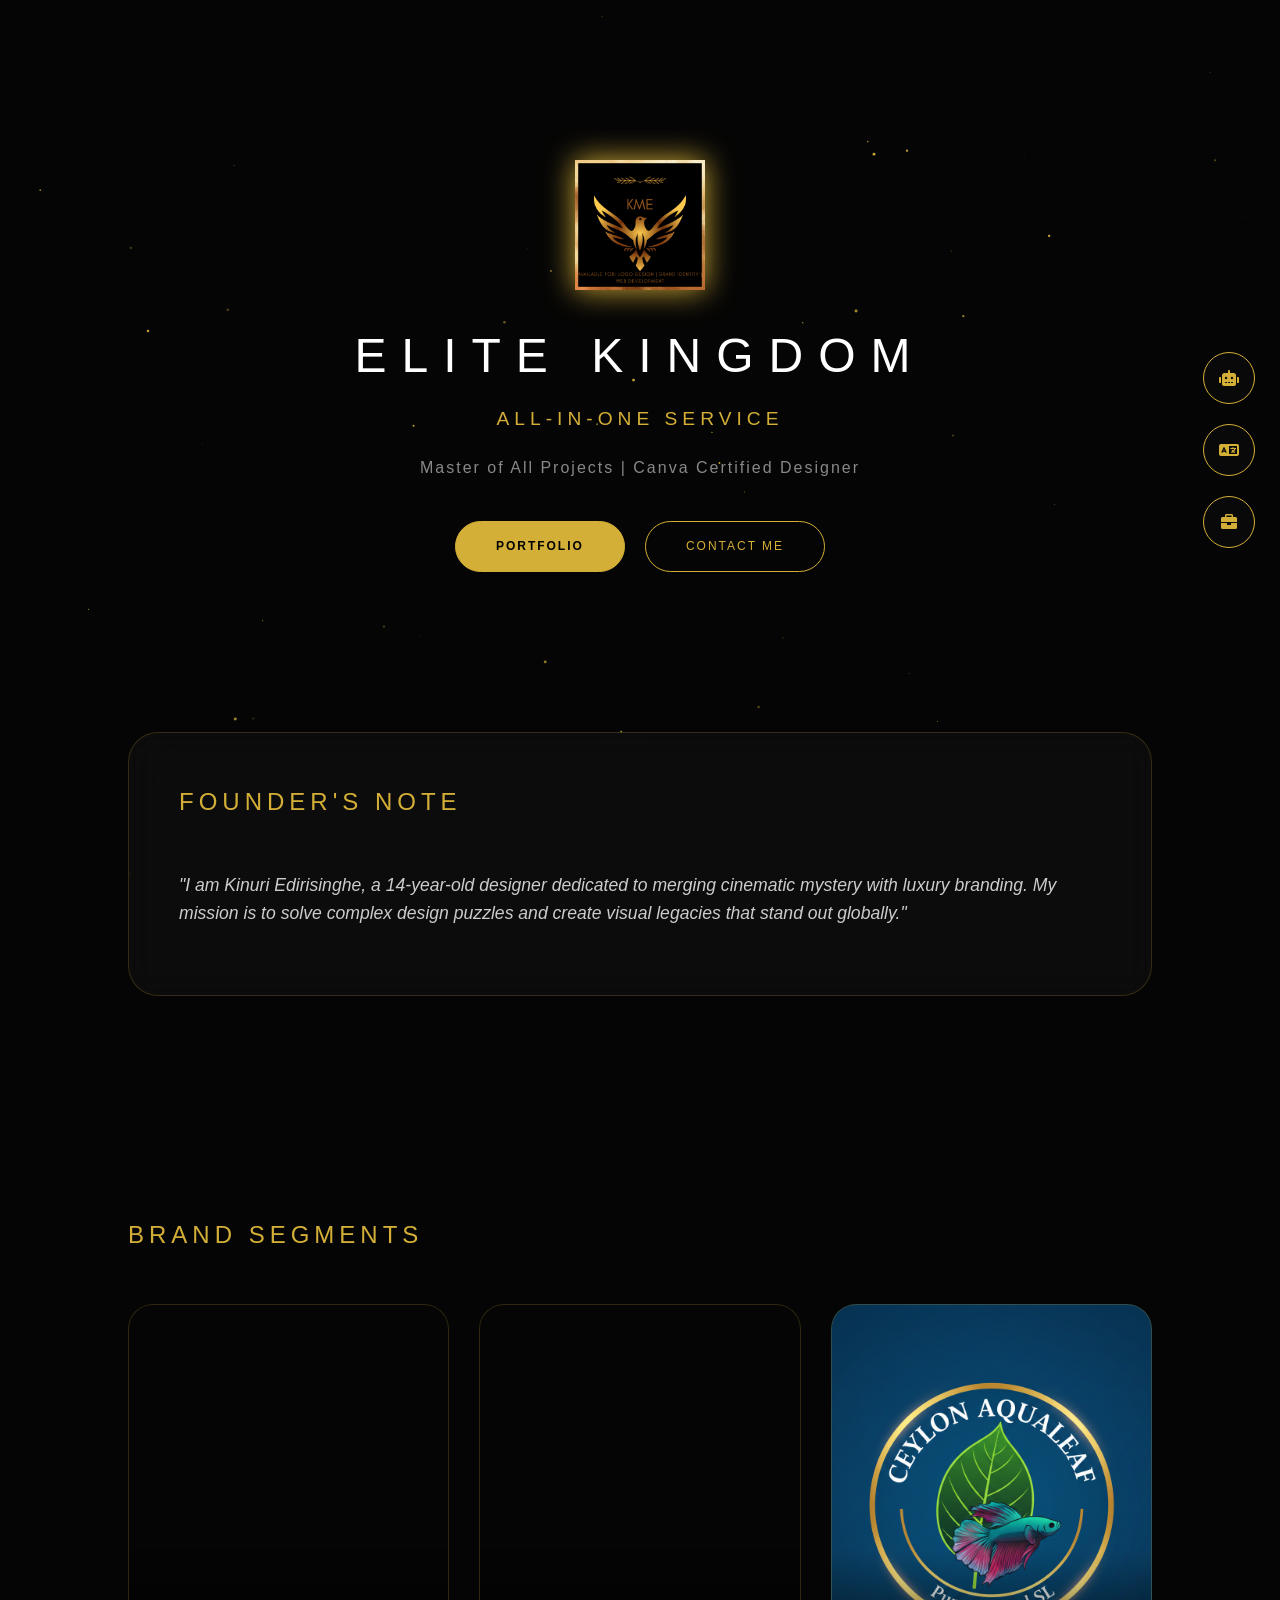
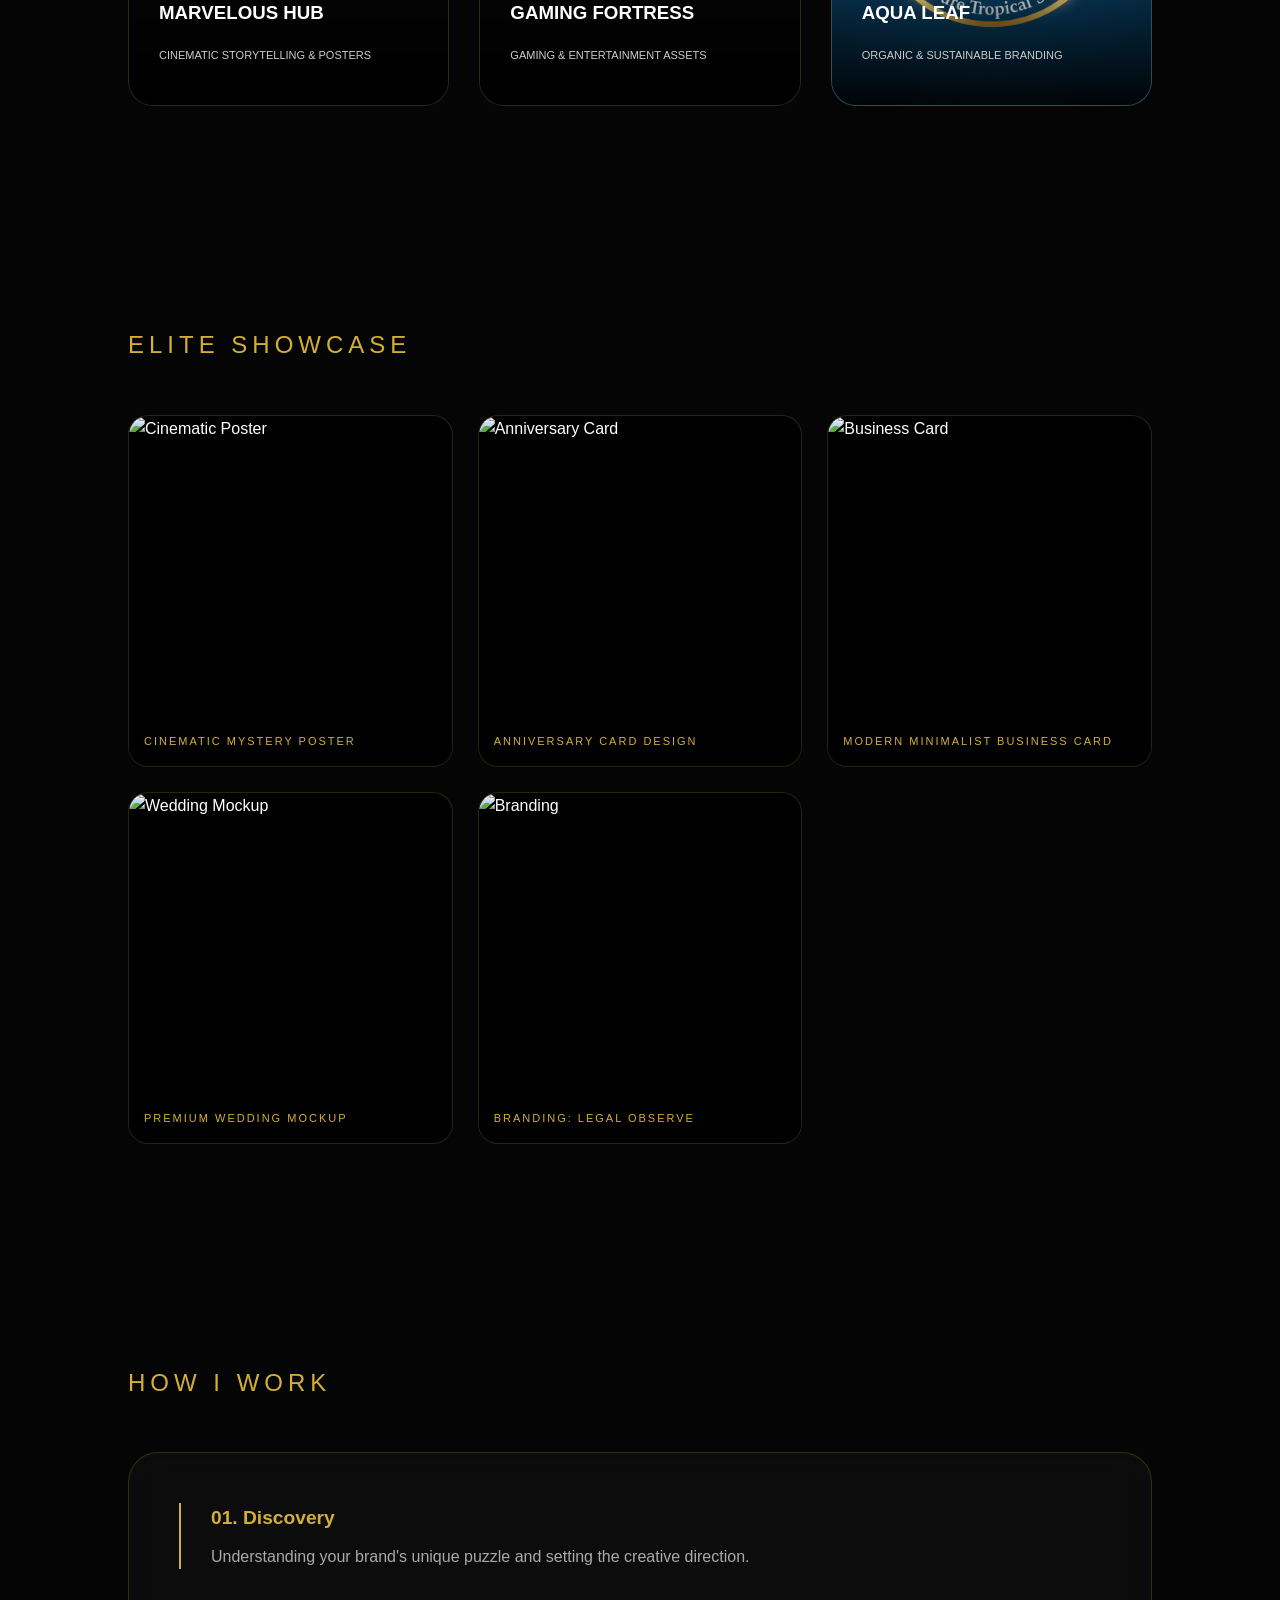
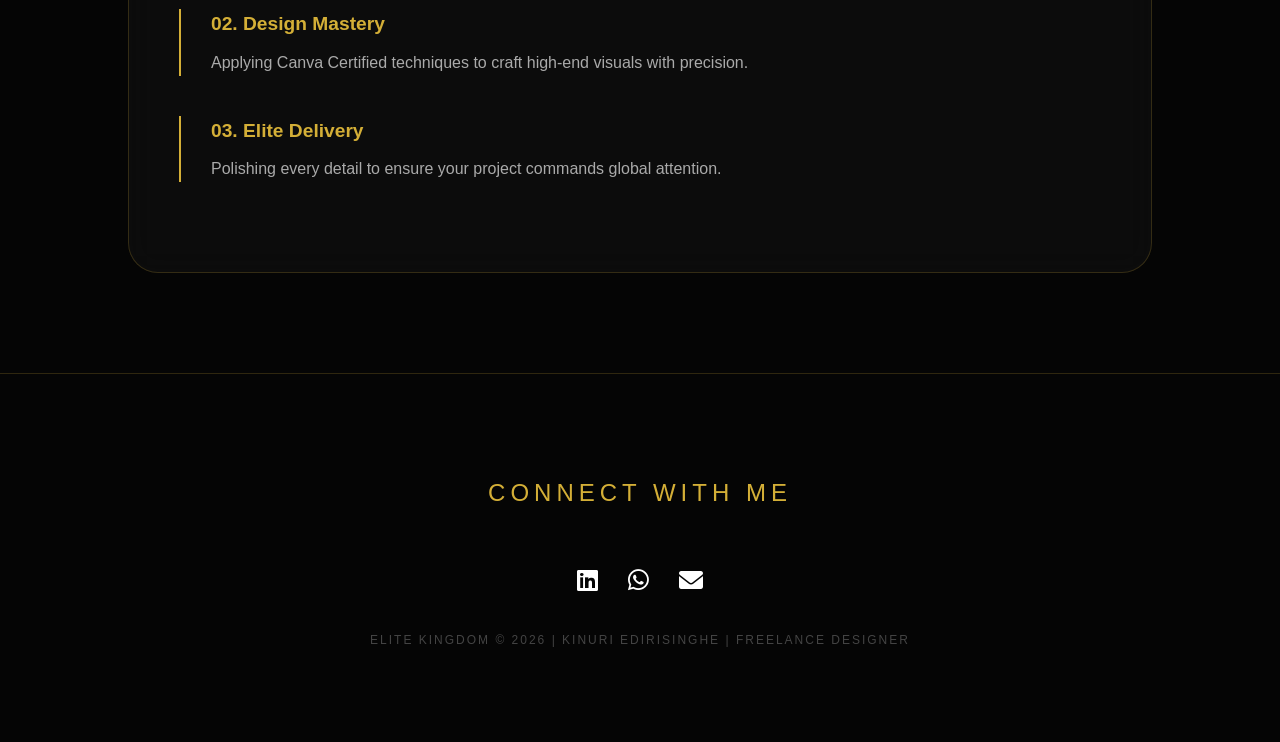
==== index.html @ 6a925775 "Update index.html" ====
<!DOCTYPE html>
<html lang="en">
<head>
    <meta charset="UTF-8">
    <meta name="viewport" content="width=device-width, initial-scale=1.0">
    <title>Elite Kingdom | All-in-one Service</title>
    <link rel="stylesheet" href="https://cdnjs.cloudflare.com/ajax/libs/font-awesome/6.0.0/css/all.min.css">
    <style>
        :root { 
            --gold: #D4AF37; 
            --black: #050505; 
            --glass: rgba(255, 255, 255, 0.03);
            --border: rgba(212, 175, 55, 0.2);
        }

        /* 1. GOLDEN SCROLLBAR */
        ::-webkit-scrollbar { width: 10px; }
        ::-webkit-scrollbar-track { background: var(--black); }
        ::-webkit-scrollbar-thumb { 
            background: linear-gradient(var(--black), var(--gold), var(--black)); 
            border-radius: 10px; 
        }

        body { 
            background-color: var(--black);
            color: #fff; 
            font-family: 'Segoe UI', Roboto, Helvetica, Arial, sans-serif; 
            margin: 0; 
            overflow-x: hidden;
            line-height: 1.6;
        }

        /* 2. ANIMATED GOLD DUST BACKGROUND */
        #dust-canvas { position: fixed; top: 0; left: 0; width: 100%; height: 100%; z-index: -1; pointer-events: none; }

        .reveal { opacity: 0; transform: translateY(30px); transition: all 1s ease-out; }
        .reveal.active { opacity: 1; transform: translateY(0); }

        /* HEADER & LOGO */
        .logo-container { margin: 60px auto 20px; width: 130px; animation: float 4s ease-in-out infinite; filter: drop-shadow(0 0 15px var(--gold)); }
        @keyframes float { 0%, 100% { transform: translateY(0); } 50% { transform: translateY(-15px); } }
        
        header { padding: 100px 20px 60px; text-align: center; }
        .main-title { font-size: 3rem; letter-spacing: 15px; font-weight: 100; margin: 0; text-transform: uppercase; }
        .hero-tagline { color: var(--gold); letter-spacing: 5px; font-size: 1.2rem; margin-top: 10px; }

        /* BUTTONS */
        .btn-container { margin-top: 40px; display: flex; justify-content: center; gap: 20px; }
        .luxury-btn { 
            padding: 15px 40px; border-radius: 50px; text-decoration: none; 
            letter-spacing: 2px; font-size: 12px; transition: 0.4s; 
            text-transform: uppercase; border: 1px solid var(--gold);
            color: var(--gold); background: transparent; cursor: pointer;
        }
        .luxury-btn.filled { background: var(--gold); color: #000; font-weight: bold; }
        .luxury-btn:hover { box-shadow: 0 0 25px var(--gold); transform: scale(1.05); }

        /* SECTION STYLING (White Space Management) */
        section { padding: 100px 10%; max-width: 1200px; margin: 0 auto; }
        .section-title { color: var(--gold); letter-spacing: 5px; text-transform: uppercase; margin-bottom: 50px; font-weight: 300; }

        .glass-box { 
            background: var(--glass); border: 1px solid var(--border); 
            padding: 50px; border-radius: 30px; backdrop-filter: blur(15px);
        }

        /* HUB GRID */
        .hub-grid { display: grid; grid-template-columns: repeat(auto-fit, minmax(300px, 1fr)); gap: 30px; }
        .hub-card { 
            height: 400px; border-radius: 25px; overflow: hidden; border: 1px solid var(--border);
            position: relative; cursor: pointer; transition: 0.5s; background-size: cover; background-position: center;
        }
        .hub-card:hover { transform: translateY(-15px); border-color: var(--gold); }
        .hub-overlay { 
            position: absolute; bottom: 0; width: 100%; padding: 30px; 
            background: linear-gradient(transparent, rgba(0,0,0,0.9)); box-sizing: border-box;
        }

        /* SHOWCASE GRID */
        .showcase-grid { display: grid; grid-template-columns: repeat(auto-fit, minmax(280px, 1fr)); gap: 25px; }
        .showcase-item { 
            border-radius: 20px; overflow: hidden; border: 1px solid var(--border); 
            height: 350px; position: relative; background: #000;
        }
        .showcase-item img { width: 100%; height: 100%; object-fit: contain; transition: 0.6s; }
        .showcase-item:hover img { transform: scale(1.1); }
        .showcase-tag { 
            position: absolute; bottom: 0; width: 100%; padding: 15px; 
            background: rgba(0,0,0,0.8); color: var(--gold); font-size: 11px; letter-spacing: 2px;
        }

        /* MAGIC TOOLBAR */
        .magic-toolbar { position: fixed; right: 25px; top: 50%; transform: translateY(-50%); z-index: 1000; display: flex; flex-direction: column; gap: 20px; }
        .tool-icon { 
            width: 50px; height: 50px; background: rgba(10,10,10,0.9); border: 1px solid var(--gold); 
            border-radius: 50%; display: flex; align-items: center; justify-content: center; 
            color: var(--gold); cursor: pointer; transition: 0.3s;
        }
        .tool-icon:hover { background: var(--gold); color: #000; box-shadow: 0 0 20px var(--gold); }

        /* HOW I WORK SECTION */
        .process-step { margin-bottom: 40px; text-align: left; border-left: 2px solid var(--gold); padding-left: 30px; }
        .process-step h4 { color: var(--gold); margin: 0; font-size: 1.2rem; }
        .process-step p { color: #aaa; margin-top: 10px; }

        footer { padding: 80px 20px; text-align: center; border-top: 1px solid var(--border); }
        .social-links { display: flex; justify-content: center; gap: 30px; margin-bottom: 30px; }
        .social-links a { color: #fff; font-size: 24px; transition: 0.3s; }
        .social-links a:hover { color: var(--gold); transform: translateY(-5px); }
    </style>
</head>
<body>

    <canvas id="dust-canvas"></canvas>

    <div class="magic-toolbar">
        <div class="tool-icon" title="AI Assistant" onclick="alert('Elite AI: Ready to assist your design journey.')"><i class="fas fa-robot"></i></div>
        <div class="tool-icon" title="Translation" onclick="alert('Translation Service: Globalizing your kingdom...')"><i class="fas fa-language"></i></div>
        <div class="tool-icon" title="Hire Me" onclick="window.open('https://wa.me/94774799172')"><i class="fas fa-briefcase"></i></div>
    </div>

    <header class="reveal">
        <div class="logo-container">
            <img src="./logo-animated.gif.gif" alt="KME Logo" style="width: 100%;">
        </div>
        <h1 class="main-title">ELITE KINGDOM</h1>
        <div class="hero-tagline">ALL-IN-ONE SERVICE</div>
        <p style="margin-top: 20px; color: #888; letter-spacing: 2px;">Master of All Projects | Canva Certified Designer</p>
        
        <div class="btn-container">
            <a href="https://canva.link/xawfs47c04lmskd" target="_blank" class="luxury-btn filled">Portfolio</a>
            <a href="https://wa.me/94774799172" class="luxury-btn">Contact Me</a>
        </div>
    </header>

    <section class="reveal">
        <div class="glass-box">
            <h2 class="section-title" style="margin-top:0;">Founder's Note</h2>
            <p style="font-size: 1.1rem; font-style: italic; color: #ccc;">
                "I am Kinuri Edirisinghe, a 14-year-old designer dedicated to merging cinematic mystery with luxury branding. 
                My mission is to solve complex design puzzles and create visual legacies that stand out globally."
            </p>
        </div>
    </section>

    <section class="reveal">
        <h2 class="section-title">Brand Segments</h2>
        <div class="hub-grid">
            <div class="hub-card" style="background-image: url('https://i.ibb.co/20DbJzpn/Screenshot-2026-05-12-163843.png');">
                <div class="hub-overlay">
                    <h3 style="color:var(--marvel);">MARVELOUS HUB</h3>
                    <p style="font-size: 11px; color:#ccc;">CINEMATIC STORYTELLING & POSTERS</p>
                </div>
            </div>
            <div class="hub-card" style="background-image: url('https://images.unsplash.com/photo-1542751371-adc38448a05e?w=600');">
                <div class="hub-overlay">
                    <h3 style="color:var(--purple);">GAMING FORTRESS</h3>
                    <p style="font-size: 11px; color:#ccc;">GAMING & ENTERTAINMENT ASSETS</p>
                </div>
            </div>
            <div class="hub-card" style="background-image: url('Gemini_Generated_Image_zc8ozgzc8ozgzc8o.png');">
                <div class="hub-overlay">
                    <h3 style="color:var(--aqua);">AQUA LEAF</h3>
                    <p style="font-size: 11px; color:#ccc;">ORGANIC & SUSTAINABLE BRANDING</p>
                </div>
            </div>
        </div>
    </section>

    <section class="reveal">
        <h2 class="section-title">Elite Showcase</h2>
        <div class="showcase-grid">
            <div class="showcase-item">
                <img src="https://i.ibb.co/PH91yF9/Screenshot-2026-05-12-163240.png" alt="Cinematic Poster">
                <div class="showcase-tag">CINEMATIC MYSTERY POSTER</div>
            </div>
            <div class="showcase-item">
                <img src="https://i.ibb.co/W4jV0StW/Screenshot-2026-05-12-163441.png" alt="Anniversary Card">
                <div class="showcase-tag">ANNIVERSARY CARD DESIGN</div>
            </div>
            <div class="showcase-item">
                <img src="https://i.ibb.co/HDLmFQVc/Screenshot-2026-05-12-163515.png" alt="Business Card">
                <div class="showcase-tag">MODERN MINIMALIST BUSINESS CARD</div>
            </div>
            <div class="showcase-item">
                <img src="https://i.ibb.co/B2Hm3Lwb/Screenshot-2026-05-12-163757.png" alt="Wedding Mockup">
                <div class="showcase-tag">PREMIUM WEDDING MOCKUP</div>
            </div>
            <div class="showcase-item">
                <img src="https://i.ibb.co/20DbJzpn/Screenshot-2026-05-12-163843.png" alt="Branding">
                <div class="showcase-tag">BRANDING: LEGAL OBSERVE</div>
            </div>
        </div>
    </section>

    <section class="reveal">
        <h2 class="section-title">How I Work</h2>
        <div class="glass-box">
            <div class="process-step">
                <h4>01. Discovery</h4>
                <p>Understanding your brand's unique puzzle and setting the creative direction.</p>
            </div>
            <div class="process-step">
                <h4>02. Design Mastery</h4>
                <p>Applying Canva Certified techniques to craft high-end visuals with precision.</p>
            </div>
            <div class="process-step">
                <h4>03. Elite Delivery</h4>
                <p>Polishing every detail to ensure your project commands global attention.</p>
            </div>
        </div>
    </section>

    <footer class="reveal">
        <h2 class="section-title">Connect With Me</h2>
        <div class="social-links">
            <a href="https://www.linkedin.com/in/kinuri-mahoshadhi-edirisinghe-9b4921405" target="_blank"><i class="fab fa-linkedin"></i></a>
            <a href="https://wa.me/94774799172" target="_blank"><i class="fab fa-whatsapp"></i></a>
            <a href="mailto:kinuriedirisinghe@gmail.com"><i class="fas fa-envelope"></i></a>
        </div>
        <p style="color: #444; font-size: 12px; letter-spacing: 2px;">ELITE KINGDOM © 2026 | KINURI EDIRISINGHE | FREELANCE DESIGNER</p>
    </footer>

    <script>
        // Reveal on Scroll
        document.addEventListener("DOMContentLoaded", () => {
            const observer = new IntersectionObserver((entries) => {
                entries.forEach(entry => { if(entry.isIntersecting) entry.target.classList.add('active'); });
            }, { threshold: 0.1 });
            document.querySelectorAll('.reveal').forEach(el => observer.observe(el));
        });

        // Dust Background Logic
        const canvas = document.getElementById('dust-canvas');
        const ctx = canvas.getContext('2d');
        let particles = [];
        function resize() { canvas.width = window.innerWidth; canvas.height = window.innerHeight; }
        window.addEventListener('resize', resize); resize();
        for(let i=0; i<70; i++) particles.push({
            x: Math.random() * canvas.width, 
            y: Math.random() * canvas.height, 
            size: Math.random() * 1.5, 
            speed: Math.random() * 0.5 + 0.1, 
            opacity: Math.random()
        });
        function animateDust() {
            ctx.clearRect(0,0,canvas.width,canvas.height);
            particles.forEach(p => {
                ctx.fillStyle = `rgba(212, 175, 55, ${p.opacity})`;
                ctx.beginPath(); ctx.arc(p.x, p.y, p.size, 0, Math.PI*2); ctx.fill();
                p.y -= p.speed; if(p.y < 0) p.y = canvas.height;
            });
            requestAnimationFrame(animateDust);
        }
        animateDust();
    </script>
</body>
</html>
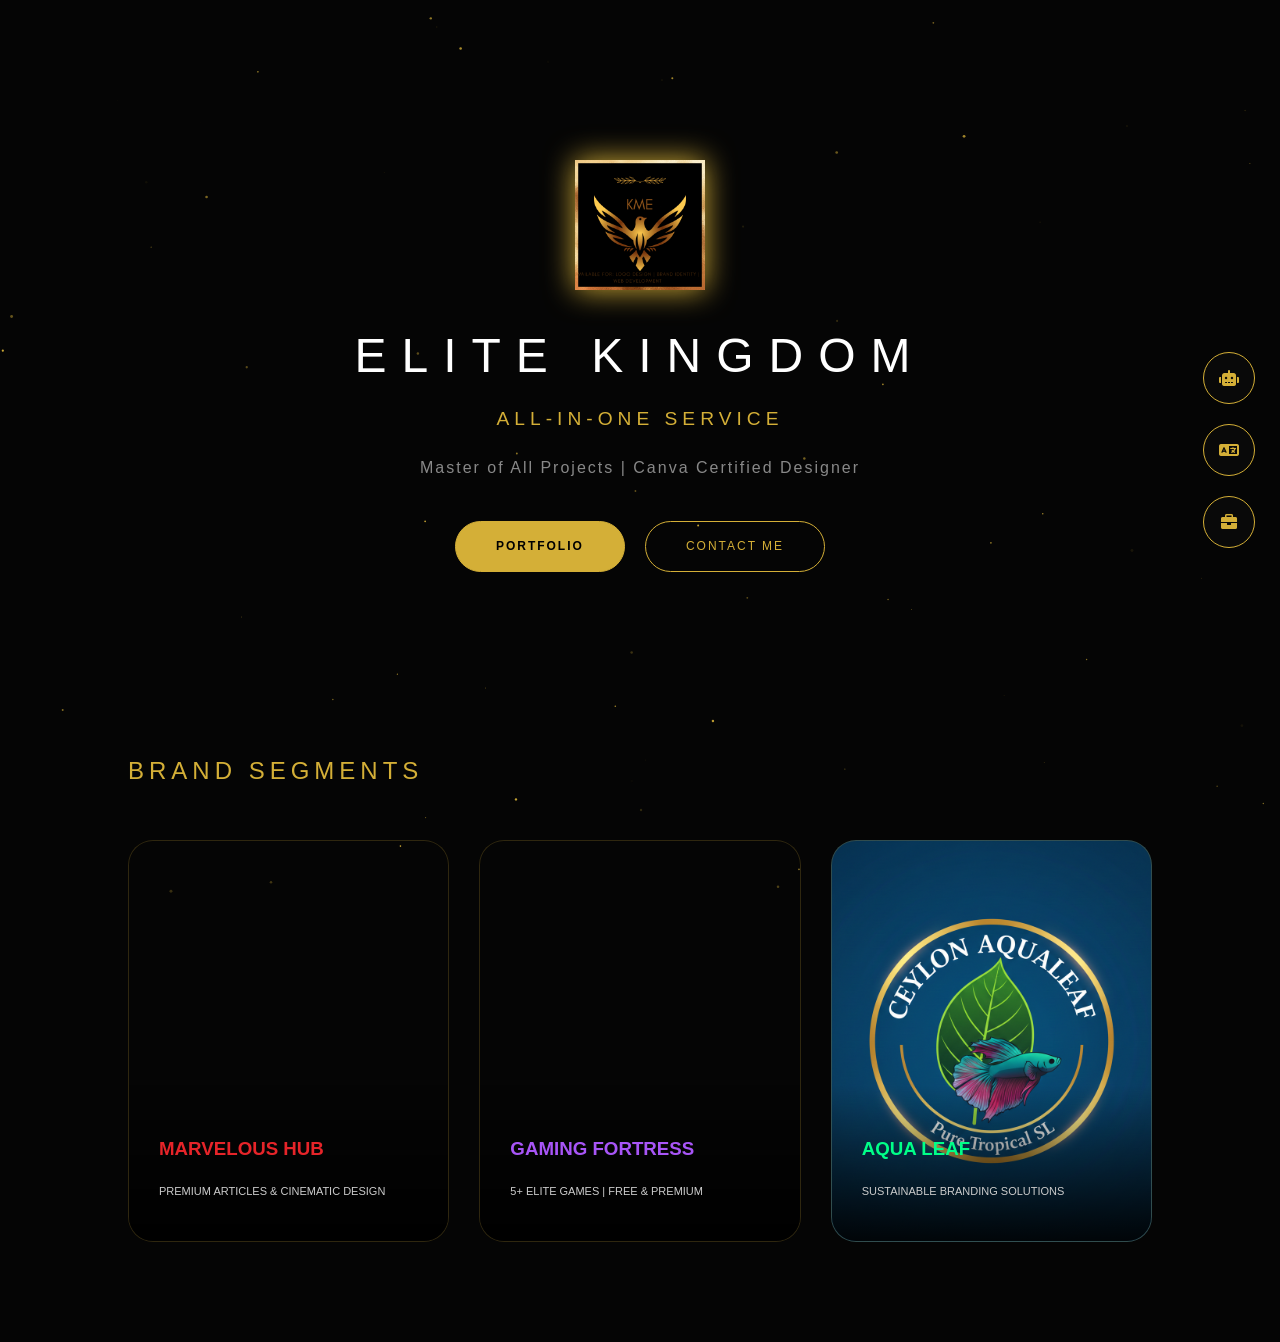
==== commit 721fd36a: "Update index.html" ====
--- a/index.html
+++ b/index.html
@@ -11,6 +11,9 @@
             --black: #050505; 
             --glass: rgba(255, 255, 255, 0.03);
             --border: rgba(212, 175, 55, 0.2);
+            --purple: #a855f7;
+            --marvel: #e62429;
+            --aqua: #00ff88;
         }
 
         /* 1. GOLDEN SCROLLBAR */
@@ -30,7 +33,6 @@
             line-height: 1.6;
         }
 
-        /* 2. ANIMATED GOLD DUST BACKGROUND */
         #dust-canvas { position: fixed; top: 0; left: 0; width: 100%; height: 100%; z-index: -1; pointer-events: none; }
 
         .reveal { opacity: 0; transform: translateY(30px); transition: all 1s ease-out; }
@@ -55,7 +57,7 @@
         .luxury-btn.filled { background: var(--gold); color: #000; font-weight: bold; }
         .luxury-btn:hover { box-shadow: 0 0 25px var(--gold); transform: scale(1.05); }
 
-        /* SECTION STYLING (White Space Management) */
+        /* SECTION STYLING */
         section { padding: 100px 10%; max-width: 1200px; margin: 0 auto; }
         .section-title { color: var(--gold); letter-spacing: 5px; text-transform: uppercase; margin-bottom: 50px; font-weight: 300; }
 
@@ -76,18 +78,10 @@
             background: linear-gradient(transparent, rgba(0,0,0,0.9)); box-sizing: border-box;
         }
 
-        /* SHOWCASE GRID */
-        .showcase-grid { display: grid; grid-template-columns: repeat(auto-fit, minmax(280px, 1fr)); gap: 25px; }
-        .showcase-item { 
-            border-radius: 20px; overflow: hidden; border: 1px solid var(--border); 
-            height: 350px; position: relative; background: #000;
-        }
-        .showcase-item img { width: 100%; height: 100%; object-fit: contain; transition: 0.6s; }
-        .showcase-item:hover img { transform: scale(1.1); }
-        .showcase-tag { 
-            position: absolute; bottom: 0; width: 100%; padding: 15px; 
-            background: rgba(0,0,0,0.8); color: var(--gold); font-size: 11px; letter-spacing: 2px;
-        }
+        /* OVERLAY SYSTEM (FOR GAMES & ARTICLES) */
+        .hub-display { position: fixed; top: 0; left: 0; width: 100%; height: 100%; z-index: 10001; background: rgba(0,0,0,0.95); display: none; align-items: center; justify-content: center; backdrop-filter: blur(20px); }
+        .hub-inner { width: 90%; max-width: 900px; max-height: 85vh; background: var(--black); border: 1px solid var(--gold); border-radius: 35px; padding: 40px; overflow-y: auto; position: relative; }
+        .close-hub { position: absolute; top: 20px; right: 20px; color: var(--gold); font-size: 30px; cursor: pointer; }
 
         /* MAGIC TOOLBAR */
         .magic-toolbar { position: fixed; right: 25px; top: 50%; transform: translateY(-50%); z-index: 1000; display: flex; flex-direction: column; gap: 20px; }
@@ -98,15 +92,11 @@
         }
         .tool-icon:hover { background: var(--gold); color: #000; box-shadow: 0 0 20px var(--gold); }
 
-        /* HOW I WORK SECTION */
-        .process-step { margin-bottom: 40px; text-align: left; border-left: 2px solid var(--gold); padding-left: 30px; }
-        .process-step h4 { color: var(--gold); margin: 0; font-size: 1.2rem; }
-        .process-step p { color: #aaa; margin-top: 10px; }
-
+        /* GAME LIST STYLING */
+        .game-item { background: rgba(168, 85, 247, 0.1); border: 1px solid var(--purple); padding: 15px; border-radius: 15px; margin-bottom: 10px; display: flex; justify-content: space-between; align-items: center; }
+        .game-item.premium { border-color: var(--gold); background: rgba(212, 175, 55, 0.1); }
+        
         footer { padding: 80px 20px; text-align: center; border-top: 1px solid var(--border); }
-        .social-links { display: flex; justify-content: center; gap: 30px; margin-bottom: 30px; }
-        .social-links a { color: #fff; font-size: 24px; transition: 0.3s; }
-        .social-links a:hover { color: var(--gold); transform: translateY(-5px); }
     </style>
 </head>
 <body>
@@ -114,9 +104,16 @@
     <canvas id="dust-canvas"></canvas>
 
     <div class="magic-toolbar">
-        <div class="tool-icon" title="AI Assistant" onclick="alert('Elite AI: Ready to assist your design journey.')"><i class="fas fa-robot"></i></div>
-        <div class="tool-icon" title="Translation" onclick="alert('Translation Service: Globalizing your kingdom...')"><i class="fas fa-language"></i></div>
+        <div class="tool-icon" title="AI Assistant" onclick="openAI()"><i class="fas fa-robot"></i></div>
+        <div class="tool-icon" title="Translation" onclick="openTranslate()"><i class="fas fa-language"></i></div>
         <div class="tool-icon" title="Hire Me" onclick="window.open('https://wa.me/94774799172')"><i class="fas fa-briefcase"></i></div>
+    </div>
+
+    <div id="hub-display" class="hub-display">
+        <div class="hub-inner">
+            <span class="close-hub" onclick="closeHub()">&times;</span>
+            <div id="hub-content"></div>
+        </div>
     </div>
 
     <header class="reveal">
@@ -134,92 +131,101 @@
     </header>
 
     <section class="reveal">
-        <div class="glass-box">
-            <h2 class="section-title" style="margin-top:0;">Founder's Note</h2>
-            <p style="font-size: 1.1rem; font-style: italic; color: #ccc;">
-                "I am Kinuri Edirisinghe, a 14-year-old designer dedicated to merging cinematic mystery with luxury branding. 
-                My mission is to solve complex design puzzles and create visual legacies that stand out globally."
-            </p>
-        </div>
-    </section>
-
-    <section class="reveal">
         <h2 class="section-title">Brand Segments</h2>
         <div class="hub-grid">
-            <div class="hub-card" style="background-image: url('https://i.ibb.co/20DbJzpn/Screenshot-2026-05-12-163843.png');">
+            <div class="hub-card" style="background-image: url('https://i.ibb.co/20DbJzpn/Screenshot-2026-05-12-163843.png');" onclick="openMarvel()">
                 <div class="hub-overlay">
                     <h3 style="color:var(--marvel);">MARVELOUS HUB</h3>
-                    <p style="font-size: 11px; color:#ccc;">CINEMATIC STORYTELLING & POSTERS</p>
+                    <p style="font-size: 11px; color:#ccc;">PREMIUM ARTICLES & CINEMATIC DESIGN</p>
                 </div>
             </div>
-            <div class="hub-card" style="background-image: url('https://images.unsplash.com/photo-1542751371-adc38448a05e?w=600');">
+            <div class="hub-card" style="background-image: url('https://images.unsplash.com/photo-1542751371-adc38448a05e?w=600');" onclick="openGaming()">
                 <div class="hub-overlay">
                     <h3 style="color:var(--purple);">GAMING FORTRESS</h3>
-                    <p style="font-size: 11px; color:#ccc;">GAMING & ENTERTAINMENT ASSETS</p>
+                    <p style="font-size: 11px; color:#ccc;">5+ ELITE GAMES | FREE & PREMIUM</p>
                 </div>
             </div>
-            <div class="hub-card" style="background-image: url('Gemini_Generated_Image_zc8ozgzc8ozgzc8o.png');">
+            <div class="hub-card" style="background-image: url('Gemini_Generated_Image_zc8ozgzc8ozgzc8o.png');" onclick="openAqua()">
                 <div class="hub-overlay">
                     <h3 style="color:var(--aqua);">AQUA LEAF</h3>
-                    <p style="font-size: 11px; color:#ccc;">ORGANIC & SUSTAINABLE BRANDING</p>
+                    <p style="font-size: 11px; color:#ccc;">SUSTAINABLE BRANDING SOLUTIONS</p>
                 </div>
             </div>
         </div>
     </section>
 
-    <section class="reveal">
-        <h2 class="section-title">Elite Showcase</h2>
-        <div class="showcase-grid">
-            <div class="showcase-item">
-                <img src="https://i.ibb.co/PH91yF9/Screenshot-2026-05-12-163240.png" alt="Cinematic Poster">
-                <div class="showcase-tag">CINEMATIC MYSTERY POSTER</div>
-            </div>
-            <div class="showcase-item">
-                <img src="https://i.ibb.co/W4jV0StW/Screenshot-2026-05-12-163441.png" alt="Anniversary Card">
-                <div class="showcase-tag">ANNIVERSARY CARD DESIGN</div>
-            </div>
-            <div class="showcase-item">
-                <img src="https://i.ibb.co/HDLmFQVc/Screenshot-2026-05-12-163515.png" alt="Business Card">
-                <div class="showcase-tag">MODERN MINIMALIST BUSINESS CARD</div>
-            </div>
-            <div class="showcase-item">
-                <img src="https://i.ibb.co/B2Hm3Lwb/Screenshot-2026-05-12-163757.png" alt="Wedding Mockup">
-                <div class="showcase-tag">PREMIUM WEDDING MOCKUP</div>
-            </div>
-            <div class="showcase-item">
-                <img src="https://i.ibb.co/20DbJzpn/Screenshot-2026-05-12-163843.png" alt="Branding">
-                <div class="showcase-tag">BRANDING: LEGAL OBSERVE</div>
-            </div>
-        </div>
-    </section>
-
-    <section class="reveal">
-        <h2 class="section-title">How I Work</h2>
-        <div class="glass-box">
-            <div class="process-step">
-                <h4>01. Discovery</h4>
-                <p>Understanding your brand's unique puzzle and setting the creative direction.</p>
-            </div>
-            <div class="process-step">
-                <h4>02. Design Mastery</h4>
-                <p>Applying Canva Certified techniques to craft high-end visuals with precision.</p>
-            </div>
-            <div class="process-step">
-                <h4>03. Elite Delivery</h4>
-                <p>Polishing every detail to ensure your project commands global attention.</p>
-            </div>
-        </div>
-    </section>
-
-    <footer class="reveal">
-        <h2 class="section-title">Connect With Me</h2>
-        <div class="social-links">
-            <a href="https://www.linkedin.com/in/kinuri-mahoshadhi-edirisinghe-9b4921405" target="_blank"><i class="fab fa-linkedin"></i></a>
-            <a href="https://wa.me/94774799172" target="_blank"><i class="fab fa-whatsapp"></i></a>
-            <a href="mailto:kinuriedirisinghe@gmail.com"><i class="fas fa-envelope"></i></a>
-        </div>
-        <p style="color: #444; font-size: 12px; letter-spacing: 2px;">ELITE KINGDOM © 2026 | KINURI EDIRISINGHE | FREELANCE DESIGNER</p>
-    </footer>
+    <script>
+        function openHub() { document.getElementById('hub-display').style.display = 'flex'; }
+        function closeHub() { 
+            document.getElementById('hub-display').style.display = 'none'; 
+            document.getElementById('hub-content').innerHTML = '';
+        }
+
+        // 1. GAMING HUB - 5 GAMES
+        function openGaming() {
+            openHub();
+            document.getElementById('hub-content').innerHTML = `
+                <h2 style="color:var(--purple)">GAMING FORTRESS</h2>
+                <p>ප්‍රමුඛ පෙළේ ගේම්ස් 5ක් මෙතැනින් අත්විඳින්න.</p>
+                <div class="game-item"><span>1. Pacman Classic (Free)</span><button onclick="loadGame('https://www.google.com/logos/2010/pacman10-i.html')" class="luxury-btn" style="padding:5px 15px">Play</button></div>
+                <div class="game-item"><span>2. 2048 Elite (Free)</span><button onclick="loadGame('https://play2048.co/')" class="luxury-btn" style="padding:5px 15px">Play</button></div>
+                <div class="game-item"><span>3. Space Invaders (Free)</span><button onclick="loadGame('https://freeinvaders.org/')" class="luxury-btn" style="padding:5px 15px">Play</button></div>
+                <div class="game-item premium"><span>4. Cyber Mystery (Premium)</span><button onclick="window.open('https://wa.me/94774799172?text=I want to buy Cyber Mystery Game')" class="luxury-btn filled" style="padding:5px 15px">Unlock</button></div>
+                <div class="game-item premium"><span>5. Kingdom Quest (Premium)</span><button onclick="window.open('https://wa.me/94774799172?text=I want to buy Kingdom Quest')" class="luxury-btn filled" style="padding:5px 15px">Unlock</button></div>
+                <div id="game-area" style="margin-top:20px; width:100%; height:400px; display:none;"><iframe id="game-frame" src="" style="width:100%; height:100%; border:none; border-radius:15px;"></iframe></div>
+            `;
+        }
+        function loadGame(url) {
+            document.getElementById('game-area').style.display = 'block';
+            document.getElementById('game-frame').src = url;
+        }
+
+        // 2. MARVELOUS HUB - ARTICLES
+        function openMarvel() {
+            openHub();
+            document.getElementById('hub-content').innerHTML = `
+                <h2 style="color:var(--marvel)">MARVELOUS HUB ARTICLES</h2>
+                <div class="glass-box" style="margin-bottom:20px; text-align:left;">
+                    <h4>The Power of Cinematic Branding</h4>
+                    <p style="font-size:14px; color:#aaa;">සිනමාත්මක නිර්මාණකරණය මගින් ඔබේ ව්‍යාපාරයට ලැබෙන ප්‍රමිතිය සහ ආකර්ෂණය පිළිබඳ ගැඹුරු විග්‍රහයක්...</p>
+                    <button class="luxury-btn" style="padding:5px 15px">Read More</button>
+                </div>
+                <div class="glass-box" style="text-align:left;">
+                    <h4>Design Psychology in 2026</h4>
+                    <p style="font-size:14px; color:#aaa;">මිනිස් මනස වර්ණ සහ හැඩතල හරහා මෙහෙයවන ආකාරය සහ එය branding සඳහා යොදාගන්නා අයුරු...</p>
+                    <button class="luxury-btn" style="padding:5px 15px">Read More</button>
+                </div>
+            `;
+        }
+
+        // 3. AQUA LEAF - DETAILS
+        function openAqua() {
+            openHub();
+            document.getElementById('hub-content').innerHTML = `
+                <h2 style="color:var(--aqua)">AQUA LEAF PROJECT</h2>
+                <div class="glass-box">
+                    <p>Aqua Leaf යනු තිරසාර නිර්මාණකරණය (Sustainable Design) සඳහා වෙන් වූ අංශයකි.</p>
+                    <ul>
+                        <li>Organic Package Branding</li>
+                        <li>Nature-inspired Visual Arts</li>
+                        <li>Eco-friendly Identity Systems</li>
+                    </ul>
+                    <p>අපි සොබාදහමේ සුන්දරත්වය සහ තාක්ෂණය එකට මුසු කරමු.</p>
+                </div>
+            `;
+        }
+
+        // AI ASSISTANT
+        function openAI() {
+            alert("Elite AI: මම ඔබට උදව් කරන්නේ කෙසේද? \n1. Portfolio බැලීමට \n2. ගාස්තු විමසීමට \n3. නිර්මාණයක් ඇණවුම් කිරීමට මගෙන් විමසන්න.");
+        }
+
+        // TRANSLATION
+        function openTranslate() {
+            let lang = confirm("Switch to Sinhala?");
+            if(lang) alert("පරිවර්තනය වෙමින් පවතී... (Translation Service Active)");
+        }
+    </script>
 
     <script>
         // Reveal on Scroll
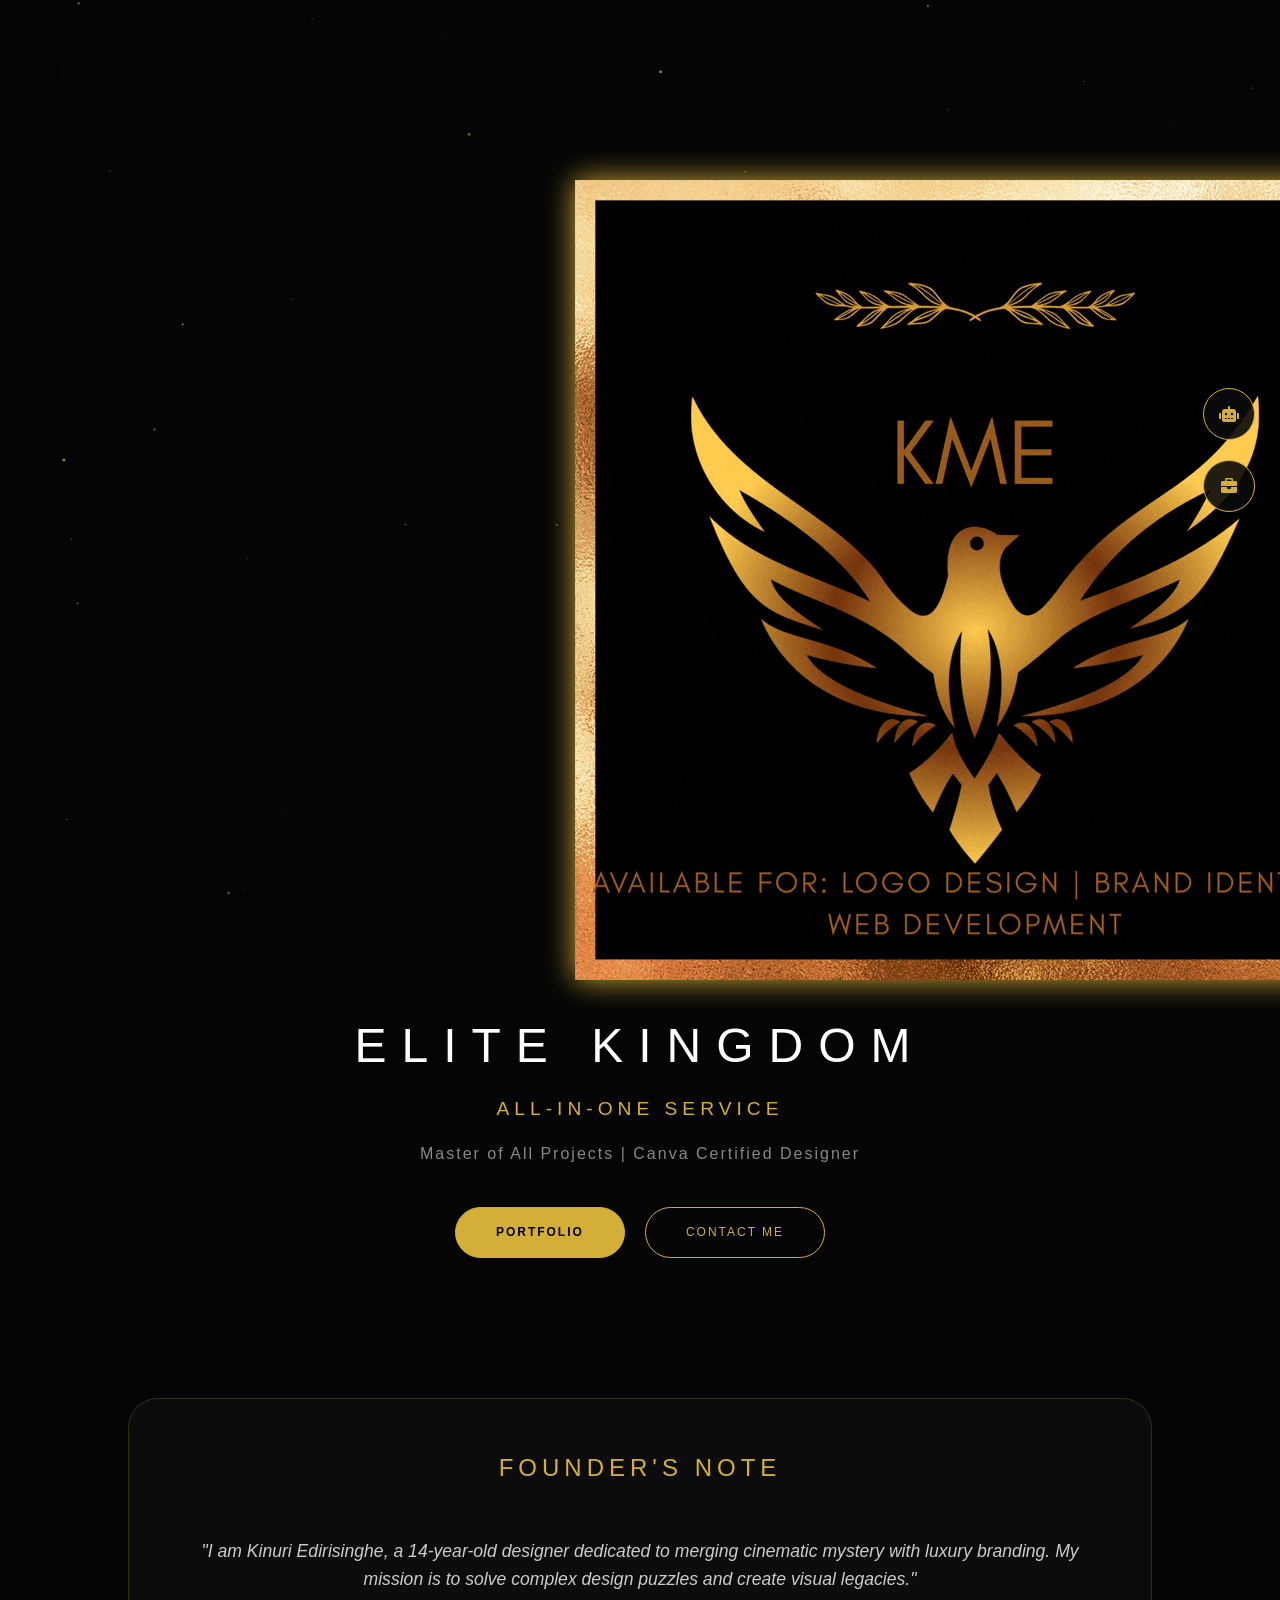
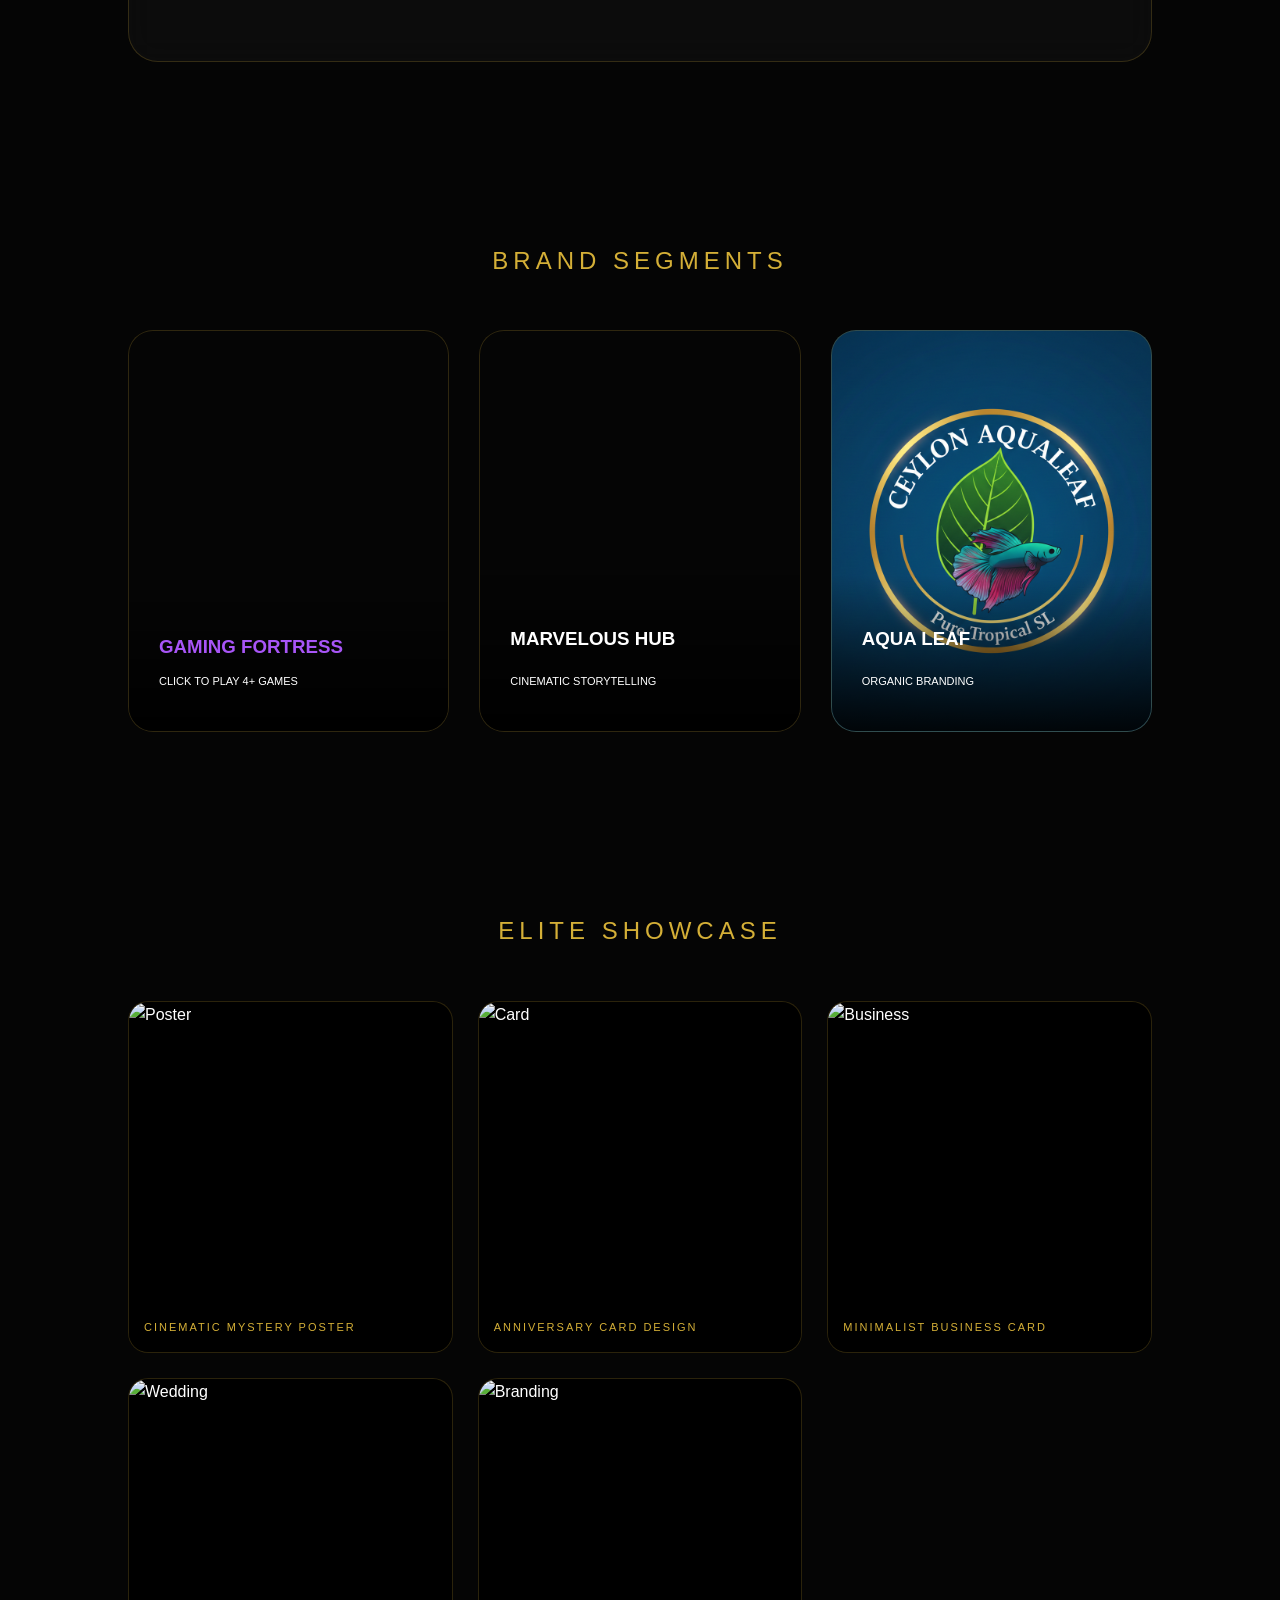
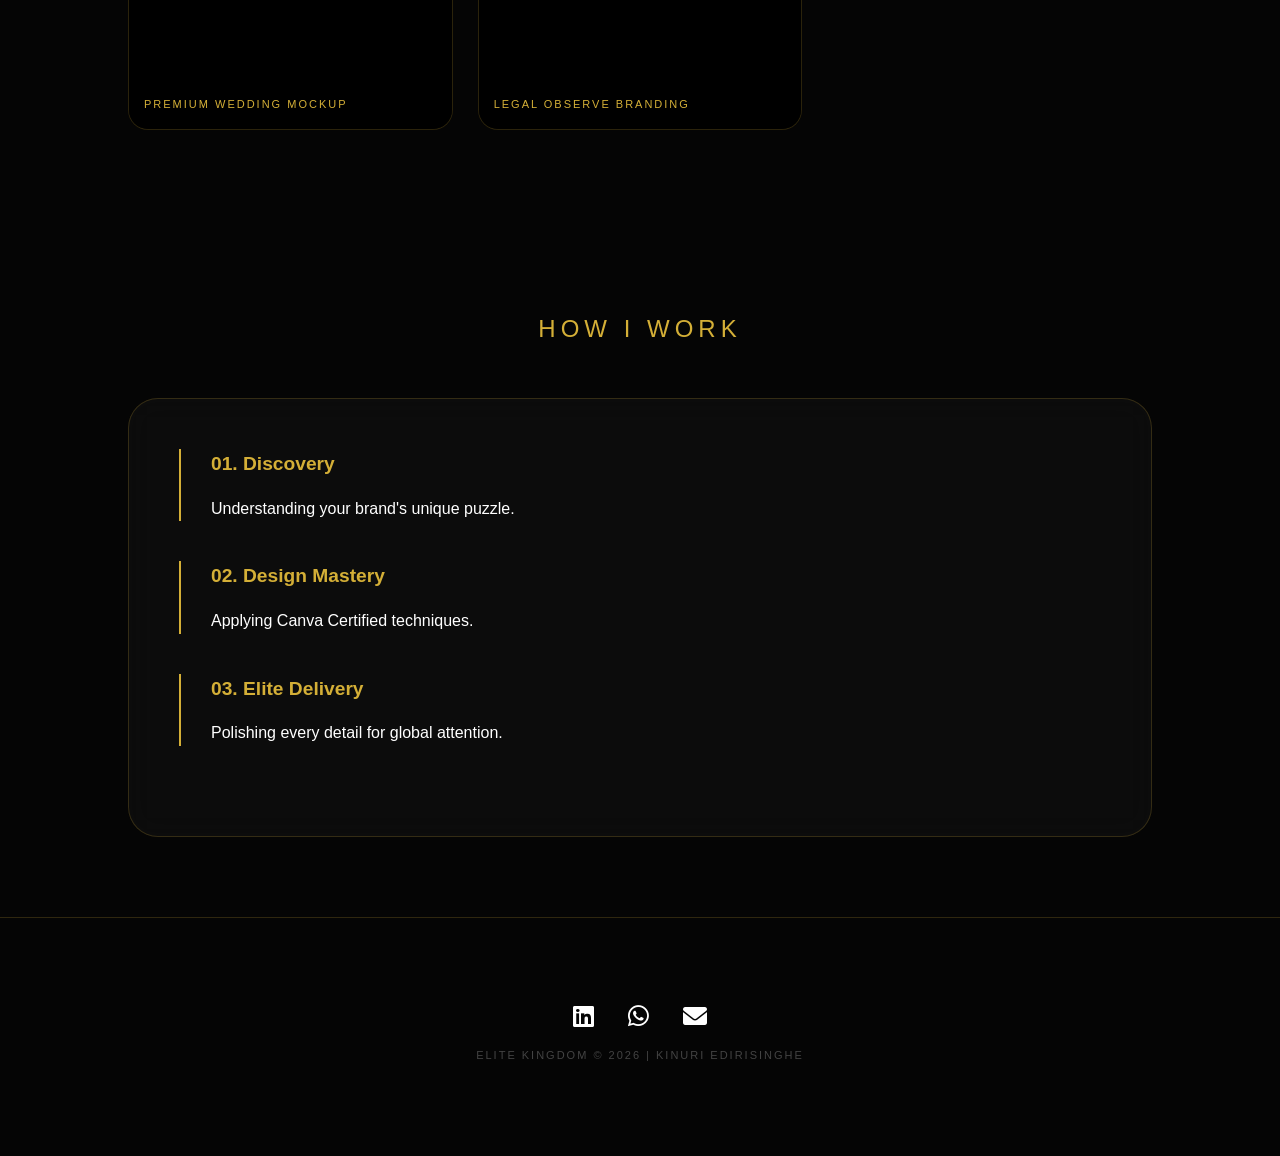
==== commit 5d012c84: "Update index.html" ====
--- a/index.html
+++ b/index.html
@@ -12,8 +12,6 @@
             --glass: rgba(255, 255, 255, 0.03);
             --border: rgba(212, 175, 55, 0.2);
             --purple: #a855f7;
-            --marvel: #e62429;
-            --aqua: #00ff88;
         }
 
         /* 1. GOLDEN SCROLLBAR */
@@ -26,62 +24,37 @@
 
         body { 
             background-color: var(--black);
-            color: #fff; 
-            font-family: 'Segoe UI', Roboto, Helvetica, Arial, sans-serif; 
-            margin: 0; 
-            overflow-x: hidden;
-            line-height: 1.6;
-        }
+            color: #fff; font-family: 'Segoe UI', sans-serif; 
+            margin: 0; overflow-x: hidden; line-height: 1.6;
+        }
+
+        /* GOOGLE TRANSLATE STYLING */
+        .goog-te-banner-frame.skiptranslate { display: none !important; } 
+        body { top: 0px !important; }
+        #google_translate_element { position: absolute; top: 20px; left: 20px; z-index: 10002; }
 
         #dust-canvas { position: fixed; top: 0; left: 0; width: 100%; height: 100%; z-index: -1; pointer-events: none; }
 
         .reveal { opacity: 0; transform: translateY(30px); transition: all 1s ease-out; }
         .reveal.active { opacity: 1; transform: translateY(0); }
 
-        /* HEADER & LOGO */
+        /* LOGO & HEADER */
         .logo-container { margin: 60px auto 20px; width: 130px; animation: float 4s ease-in-out infinite; filter: drop-shadow(0 0 15px var(--gold)); }
         @keyframes float { 0%, 100% { transform: translateY(0); } 50% { transform: translateY(-15px); } }
         
-        header { padding: 100px 20px 60px; text-align: center; }
-        .main-title { font-size: 3rem; letter-spacing: 15px; font-weight: 100; margin: 0; text-transform: uppercase; }
+        header { padding: 120px 20px 60px; text-align: center; }
+        .main-title { font-size: 3rem; letter-spacing: 15px; font-weight: 100; text-transform: uppercase; margin: 0; }
         .hero-tagline { color: var(--gold); letter-spacing: 5px; font-size: 1.2rem; margin-top: 10px; }
 
         /* BUTTONS */
         .btn-container { margin-top: 40px; display: flex; justify-content: center; gap: 20px; }
-        .luxury-btn { 
+        .luxury-btn-main { 
             padding: 15px 40px; border-radius: 50px; text-decoration: none; 
             letter-spacing: 2px; font-size: 12px; transition: 0.4s; 
             text-transform: uppercase; border: 1px solid var(--gold);
             color: var(--gold); background: transparent; cursor: pointer;
         }
-        .luxury-btn.filled { background: var(--gold); color: #000; font-weight: bold; }
-        .luxury-btn:hover { box-shadow: 0 0 25px var(--gold); transform: scale(1.05); }
-
-        /* SECTION STYLING */
-        section { padding: 100px 10%; max-width: 1200px; margin: 0 auto; }
-        .section-title { color: var(--gold); letter-spacing: 5px; text-transform: uppercase; margin-bottom: 50px; font-weight: 300; }
-
-        .glass-box { 
-            background: var(--glass); border: 1px solid var(--border); 
-            padding: 50px; border-radius: 30px; backdrop-filter: blur(15px);
-        }
-
-        /* HUB GRID */
-        .hub-grid { display: grid; grid-template-columns: repeat(auto-fit, minmax(300px, 1fr)); gap: 30px; }
-        .hub-card { 
-            height: 400px; border-radius: 25px; overflow: hidden; border: 1px solid var(--border);
-            position: relative; cursor: pointer; transition: 0.5s; background-size: cover; background-position: center;
-        }
-        .hub-card:hover { transform: translateY(-15px); border-color: var(--gold); }
-        .hub-overlay { 
-            position: absolute; bottom: 0; width: 100%; padding: 30px; 
-            background: linear-gradient(transparent, rgba(0,0,0,0.9)); box-sizing: border-box;
-        }
-
-        /* OVERLAY SYSTEM (FOR GAMES & ARTICLES) */
-        .hub-display { position: fixed; top: 0; left: 0; width: 100%; height: 100%; z-index: 10001; background: rgba(0,0,0,0.95); display: none; align-items: center; justify-content: center; backdrop-filter: blur(20px); }
-        .hub-inner { width: 90%; max-width: 900px; max-height: 85vh; background: var(--black); border: 1px solid var(--gold); border-radius: 35px; padding: 40px; overflow-y: auto; position: relative; }
-        .close-hub { position: absolute; top: 20px; right: 20px; color: var(--gold); font-size: 30px; cursor: pointer; }
+        .luxury-btn-main.filled { background: var(--gold); color: #000; font-weight: bold; }
 
         /* MAGIC TOOLBAR */
         .magic-toolbar { position: fixed; right: 25px; top: 50%; transform: translateY(-50%); z-index: 1000; display: flex; flex-direction: column; gap: 20px; }
@@ -90,22 +63,57 @@
             border-radius: 50%; display: flex; align-items: center; justify-content: center; 
             color: var(--gold); cursor: pointer; transition: 0.3s;
         }
-        .tool-icon:hover { background: var(--gold); color: #000; box-shadow: 0 0 20px var(--gold); }
-
-        /* GAME LIST STYLING */
-        .game-item { background: rgba(168, 85, 247, 0.1); border: 1px solid var(--purple); padding: 15px; border-radius: 15px; margin-bottom: 10px; display: flex; justify-content: space-between; align-items: center; }
-        .game-item.premium { border-color: var(--gold); background: rgba(212, 175, 55, 0.1); }
-        
+
+        /* SECTION STYLING */
+        section { padding: 80px 10%; max-width: 1200px; margin: 0 auto; }
+        .section-title { color: var(--gold); letter-spacing: 5px; text-transform: uppercase; margin-bottom: 50px; font-weight: 300; text-align: center;}
+
+        .glass-box { 
+            background: var(--glass); border: 1px solid var(--border); 
+            padding: 50px; border-radius: 30px; backdrop-filter: blur(15px);
+        }
+
+        /* HUB CARDS */
+        .hub-grid { display: grid; grid-template-columns: repeat(auto-fit, minmax(300px, 1fr)); gap: 30px; }
+        .hub-card { height: 400px; border-radius: 25px; border: 1px solid var(--border); position: relative; cursor: pointer; background-size: cover; background-position: center; transition: 0.5s; overflow: hidden; }
+        .hub-card:hover { transform: translateY(-15px); border-color: var(--gold); }
+        .hub-overlay { position: absolute; bottom: 0; width: 100%; padding: 30px; background: linear-gradient(transparent, rgba(0,0,0,0.9)); box-sizing: border-box; }
+
+        /* SHOWCASE GRID */
+        .showcase-grid { display: grid; grid-template-columns: repeat(auto-fit, minmax(280px, 1fr)); gap: 25px; }
+        .showcase-item { border-radius: 20px; overflow: hidden; border: 1px solid var(--border); height: 350px; position: relative; background: #000; }
+        .showcase-item img { width: 100%; height: 100%; object-fit: contain; transition: 0.6s; }
+        .showcase-item:hover img { transform: scale(1.1); }
+        .showcase-tag { position: absolute; bottom: 0; width: 100%; padding: 15px; background: rgba(0,0,0,0.8); color: var(--gold); font-size: 11px; letter-spacing: 2px; }
+
+        /* OVERLAYS */
+        .hub-display { position: fixed; top: 0; left: 0; width: 100%; height: 100%; z-index: 10001; background: rgba(0,0,0,0.95); display: none; align-items: center; justify-content: center; backdrop-filter: blur(20px); }
+        .hub-inner { width: 90%; max-width: 850px; background: #000; border: 1px solid var(--gold); border-radius: 35px; padding: 40px; position: relative; }
+        .close-hub { position: absolute; top: 20px; right: 20px; color: var(--gold); font-size: 30px; cursor: pointer; }
+
+        /* PROCESS STEP */
+        .process-step { margin-bottom: 40px; text-align: left; border-left: 2px solid var(--gold); padding-left: 30px; }
+        .process-step h4 { color: var(--gold); margin: 0; font-size: 1.2rem; }
+
         footer { padding: 80px 20px; text-align: center; border-top: 1px solid var(--border); }
+        .social-links a { color: #fff; font-size: 24px; margin: 0 15px; transition: 0.3s; }
+        .social-links a:hover { color: var(--gold); }
     </style>
 </head>
 <body>
 
     <canvas id="dust-canvas"></canvas>
 
+    <div id="google_translate_element"></div>
+    <script type="text/javascript">
+        function googleTranslateElementInit() {
+            new google.translate.TranslateElement({pageLanguage: 'en', layout: google.translate.TranslateElement.InlineLayout.SIMPLE}, 'google_translate_element');
+        }
+    </script>
+    <script type="text/javascript" src="//translate.google.com/translate_a/element.js?cb=googleTranslateElementInit"></script>
+
     <div class="magic-toolbar">
-        <div class="tool-icon" title="AI Assistant" onclick="openAI()"><i class="fas fa-robot"></i></div>
-        <div class="tool-icon" title="Translation" onclick="openTranslate()"><i class="fas fa-language"></i></div>
+        <div class="tool-icon" title="AI Guide" onclick="alert('Elite AI: Use the top-left menu to translate this kingdom!')"><i class="fas fa-robot"></i></div>
         <div class="tool-icon" title="Hire Me" onclick="window.open('https://wa.me/94774799172')"><i class="fas fa-briefcase"></i></div>
     </div>
 
@@ -118,117 +126,116 @@
 
     <header class="reveal">
         <div class="logo-container">
-            <img src="./logo-animated.gif.gif" alt="KME Logo" style="width: 100%;">
+            <img src="./logo-animated.gif.gif" alt="KME Logo">
         </div>
         <h1 class="main-title">ELITE KINGDOM</h1>
         <div class="hero-tagline">ALL-IN-ONE SERVICE</div>
-        <p style="margin-top: 20px; color: #888; letter-spacing: 2px;">Master of All Projects | Canva Certified Designer</p>
-        
+        <p style="color: #888; letter-spacing: 2px;">Master of All Projects | Canva Certified Designer</p>
         <div class="btn-container">
-            <a href="https://canva.link/xawfs47c04lmskd" target="_blank" class="luxury-btn filled">Portfolio</a>
-            <a href="https://wa.me/94774799172" class="luxury-btn">Contact Me</a>
+            <a href="https://canva.link/xawfs47c04lmskd" target="_blank" class="luxury-btn-main filled">Portfolio</a>
+            <a href="https://wa.me/94774799172" class="luxury-btn-main">Contact Me</a>
         </div>
     </header>
+
+    <section class="reveal">
+        <div class="glass-box">
+            <h2 class="section-title" style="margin-top:0;">Founder's Note</h2>
+            <p style="font-size: 1.1rem; font-style: italic; color: #ccc; text-align: center;">
+                "I am Kinuri Edirisinghe, a 14-year-old designer dedicated to merging cinematic mystery with luxury branding. My mission is to solve complex design puzzles and create visual legacies."
+            </p>
+        </div>
+    </section>
 
     <section class="reveal">
         <h2 class="section-title">Brand Segments</h2>
         <div class="hub-grid">
-            <div class="hub-card" style="background-image: url('https://i.ibb.co/20DbJzpn/Screenshot-2026-05-12-163843.png');" onclick="openMarvel()">
-                <div class="hub-overlay">
-                    <h3 style="color:var(--marvel);">MARVELOUS HUB</h3>
-                    <p style="font-size: 11px; color:#ccc;">PREMIUM ARTICLES & CINEMATIC DESIGN</p>
-                </div>
-            </div>
             <div class="hub-card" style="background-image: url('https://images.unsplash.com/photo-1542751371-adc38448a05e?w=600');" onclick="openGaming()">
                 <div class="hub-overlay">
-                    <h3 style="color:var(--purple);">GAMING FORTRESS</h3>
-                    <p style="font-size: 11px; color:#ccc;">5+ ELITE GAMES | FREE & PREMIUM</p>
-                </div>
-            </div>
-            <div class="hub-card" style="background-image: url('Gemini_Generated_Image_zc8ozgzc8ozgzc8o.png');" onclick="openAqua()">
+                    <h3 style="color:var(--purple); margin:0;">GAMING FORTRESS</h3>
+                    <p style="font-size: 11px;">CLICK TO PLAY 4+ GAMES</p>
+                </div>
+            </div>
+            <div class="hub-card" style="background-image: url('https://i.ibb.co/20DbJzpn/Screenshot-2026-05-12-163843.png');">
                 <div class="hub-overlay">
-                    <h3 style="color:var(--aqua);">AQUA LEAF</h3>
-                    <p style="font-size: 11px; color:#ccc;">SUSTAINABLE BRANDING SOLUTIONS</p>
-                </div>
-            </div>
-        </div>
-    </section>
+                    <h3>MARVELOUS HUB</h3>
+                    <p style="font-size: 11px;">CINEMATIC STORYTELLING</p>
+                </div>
+            </div>
+            <div class="hub-card" style="background-image: url('Gemini_Generated_Image_zc8ozgzc8ozgzc8o.png');">
+                <div class="hub-overlay">
+                    <h3>AQUA LEAF</h3>
+                    <p style="font-size: 11px;">ORGANIC BRANDING</p>
+                </div>
+            </div>
+        </div>
+    </section>
+
+    <section class="reveal">
+        <h2 class="section-title">Elite Showcase</h2>
+        <div class="showcase-grid">
+            <div class="showcase-item">
+                <img src="https://i.ibb.co/PH91yF9/Screenshot-2026-05-12-163240.png" alt="Poster">
+                <div class="showcase-tag">CINEMATIC MYSTERY POSTER</div>
+            </div>
+            <div class="showcase-item">
+                <img src="https://i.ibb.co/W4jV0StW/Screenshot-2026-05-12-163441.png" alt="Card">
+                <div class="showcase-tag">ANNIVERSARY CARD DESIGN</div>
+            </div>
+            <div class="showcase-item">
+                <img src="https://i.ibb.co/HDLmFQVc/Screenshot-2026-05-12-163515.png" alt="Business">
+                <div class="showcase-tag">MINIMALIST BUSINESS CARD</div>
+            </div>
+            <div class="showcase-item">
+                <img src="https://i.ibb.co/B2Hm3Lwb/Screenshot-2026-05-12-163757.png" alt="Wedding">
+                <div class="showcase-tag">PREMIUM WEDDING MOCKUP</div>
+            </div>
+            <div class="showcase-item">
+                <img src="https://i.ibb.co/20DbJzpn/Screenshot-2026-05-12-163843.png" alt="Branding">
+                <div class="showcase-tag">LEGAL OBSERVE BRANDING</div>
+            </div>
+        </div>
+    </section>
+
+    <section class="reveal">
+        <h2 class="section-title">How I Work</h2>
+        <div class="glass-box">
+            <div class="process-step"><h4>01. Discovery</h4><p>Understanding your brand's unique puzzle.</p></div>
+            <div class="process-step"><h4>02. Design Mastery</h4><p>Applying Canva Certified techniques.</p></div>
+            <div class="process-step"><h4>03. Elite Delivery</h4><p>Polishing every detail for global attention.</p></div>
+        </div>
+    </section>
+
+    <footer>
+        <div class="social-links">
+            <a href="#"><i class="fab fa-linkedin"></i></a>
+            <a href="https://wa.me/94774799172"><i class="fab fa-whatsapp"></i></a>
+            <a href="mailto:kinuriedirisinghe@gmail.com"><i class="fas fa-envelope"></i></a>
+        </div>
+        <p style="color: #444; font-size: 11px; letter-spacing: 2px;">ELITE KINGDOM © 2026 | KINURI EDIRISINGHE</p>
+    </footer>
 
     <script>
-        function openHub() { document.getElementById('hub-display').style.display = 'flex'; }
-        function closeHub() { 
-            document.getElementById('hub-display').style.display = 'none'; 
-            document.getElementById('hub-content').innerHTML = '';
-        }
-
-        // 1. GAMING HUB - 5 GAMES
         function openGaming() {
-            openHub();
+            document.getElementById('hub-display').style.display = 'flex';
             document.getElementById('hub-content').innerHTML = `
-                <h2 style="color:var(--purple)">GAMING FORTRESS</h2>
-                <p>ප්‍රමුඛ පෙළේ ගේම්ස් 5ක් මෙතැනින් අත්විඳින්න.</p>
-                <div class="game-item"><span>1. Pacman Classic (Free)</span><button onclick="loadGame('https://www.google.com/logos/2010/pacman10-i.html')" class="luxury-btn" style="padding:5px 15px">Play</button></div>
-                <div class="game-item"><span>2. 2048 Elite (Free)</span><button onclick="loadGame('https://play2048.co/')" class="luxury-btn" style="padding:5px 15px">Play</button></div>
-                <div class="game-item"><span>3. Space Invaders (Free)</span><button onclick="loadGame('https://freeinvaders.org/')" class="luxury-btn" style="padding:5px 15px">Play</button></div>
-                <div class="game-item premium"><span>4. Cyber Mystery (Premium)</span><button onclick="window.open('https://wa.me/94774799172?text=I want to buy Cyber Mystery Game')" class="luxury-btn filled" style="padding:5px 15px">Unlock</button></div>
-                <div class="game-item premium"><span>5. Kingdom Quest (Premium)</span><button onclick="window.open('https://wa.me/94774799172?text=I want to buy Kingdom Quest')" class="luxury-btn filled" style="padding:5px 15px">Unlock</button></div>
-                <div id="game-area" style="margin-top:20px; width:100%; height:400px; display:none;"><iframe id="game-frame" src="" style="width:100%; height:100%; border:none; border-radius:15px;"></iframe></div>
+                <h2 style="color:var(--purple); text-align:center;">GAMING FORTRESS</h2>
+                <div style="text-align:left;">
+                    <p onclick="play('https://www.google.com/logos/2010/pacman10-i.html')" style="cursor:pointer; padding:10px; border-bottom:1px solid #333;">1. Pacman Classic (Play)</p>
+                    <p onclick="play('https://play2048.co/')" style="cursor:pointer; padding:10px; border-bottom:1px solid #333;">2. 2048 Puzzle (Play)</p>
+                    <p onclick="play('https://freeinvaders.org/')" style="cursor:pointer; padding:10px; border-bottom:1px solid #333;">3. Space Invaders (Play)</p>
+                    <p style="padding:10px; color:var(--gold);">4. Granny Remake (Elite Lock)</p>
+                </div>
+                <div id="g-cont" style="display:none; margin-top:20px;">
+                    <iframe id="g-frame" src="" style="width:100%; height:400px; border:2px solid var(--gold); border-radius:15px;"></iframe>
+                </div>
             `;
         }
-        function loadGame(url) {
-            document.getElementById('game-area').style.display = 'block';
-            document.getElementById('game-frame').src = url;
-        }
-
-        // 2. MARVELOUS HUB - ARTICLES
-        function openMarvel() {
-            openHub();
-            document.getElementById('hub-content').innerHTML = `
-                <h2 style="color:var(--marvel)">MARVELOUS HUB ARTICLES</h2>
-                <div class="glass-box" style="margin-bottom:20px; text-align:left;">
-                    <h4>The Power of Cinematic Branding</h4>
-                    <p style="font-size:14px; color:#aaa;">සිනමාත්මක නිර්මාණකරණය මගින් ඔබේ ව්‍යාපාරයට ලැබෙන ප්‍රමිතිය සහ ආකර්ෂණය පිළිබඳ ගැඹුරු විග්‍රහයක්...</p>
-                    <button class="luxury-btn" style="padding:5px 15px">Read More</button>
-                </div>
-                <div class="glass-box" style="text-align:left;">
-                    <h4>Design Psychology in 2026</h4>
-                    <p style="font-size:14px; color:#aaa;">මිනිස් මනස වර්ණ සහ හැඩතල හරහා මෙහෙයවන ආකාරය සහ එය branding සඳහා යොදාගන්නා අයුරු...</p>
-                    <button class="luxury-btn" style="padding:5px 15px">Read More</button>
-                </div>
-            `;
-        }
-
-        // 3. AQUA LEAF - DETAILS
-        function openAqua() {
-            openHub();
-            document.getElementById('hub-content').innerHTML = `
-                <h2 style="color:var(--aqua)">AQUA LEAF PROJECT</h2>
-                <div class="glass-box">
-                    <p>Aqua Leaf යනු තිරසාර නිර්මාණකරණය (Sustainable Design) සඳහා වෙන් වූ අංශයකි.</p>
-                    <ul>
-                        <li>Organic Package Branding</li>
-                        <li>Nature-inspired Visual Arts</li>
-                        <li>Eco-friendly Identity Systems</li>
-                    </ul>
-                    <p>අපි සොබාදහමේ සුන්දරත්වය සහ තාක්ෂණය එකට මුසු කරමු.</p>
-                </div>
-            `;
-        }
-
-        // AI ASSISTANT
-        function openAI() {
-            alert("Elite AI: මම ඔබට උදව් කරන්නේ කෙසේද? \n1. Portfolio බැලීමට \n2. ගාස්තු විමසීමට \n3. නිර්මාණයක් ඇණවුම් කිරීමට මගෙන් විමසන්න.");
-        }
-
-        // TRANSLATION
-        function openTranslate() {
-            let lang = confirm("Switch to Sinhala?");
-            if(lang) alert("පරිවර්තනය වෙමින් පවතී... (Translation Service Active)");
-        }
-    </script>
-
-    <script>
-        // Reveal on Scroll
+        function play(url) {
+            document.getElementById('g-cont').style.display = 'block';
+            document.getElementById('g-frame').src = url;
+        }
+        function closeHub() { document.getElementById('hub-display').style.display = 'none'; }
+
         document.addEventListener("DOMContentLoaded", () => {
             const observer = new IntersectionObserver((entries) => {
                 entries.forEach(entry => { if(entry.isIntersecting) entry.target.classList.add('active'); });
@@ -236,19 +243,12 @@
             document.querySelectorAll('.reveal').forEach(el => observer.observe(el));
         });
 
-        // Dust Background Logic
         const canvas = document.getElementById('dust-canvas');
         const ctx = canvas.getContext('2d');
         let particles = [];
         function resize() { canvas.width = window.innerWidth; canvas.height = window.innerHeight; }
         window.addEventListener('resize', resize); resize();
-        for(let i=0; i<70; i++) particles.push({
-            x: Math.random() * canvas.width, 
-            y: Math.random() * canvas.height, 
-            size: Math.random() * 1.5, 
-            speed: Math.random() * 0.5 + 0.1, 
-            opacity: Math.random()
-        });
+        for(let i=0; i<70; i++) particles.push({x: Math.random()*canvas.width, y: Math.random()*canvas.height, size: Math.random()*1.5, speed: Math.random()*0.5+0.1, opacity: Math.random()});
         function animateDust() {
             ctx.clearRect(0,0,canvas.width,canvas.height);
             particles.forEach(p => {
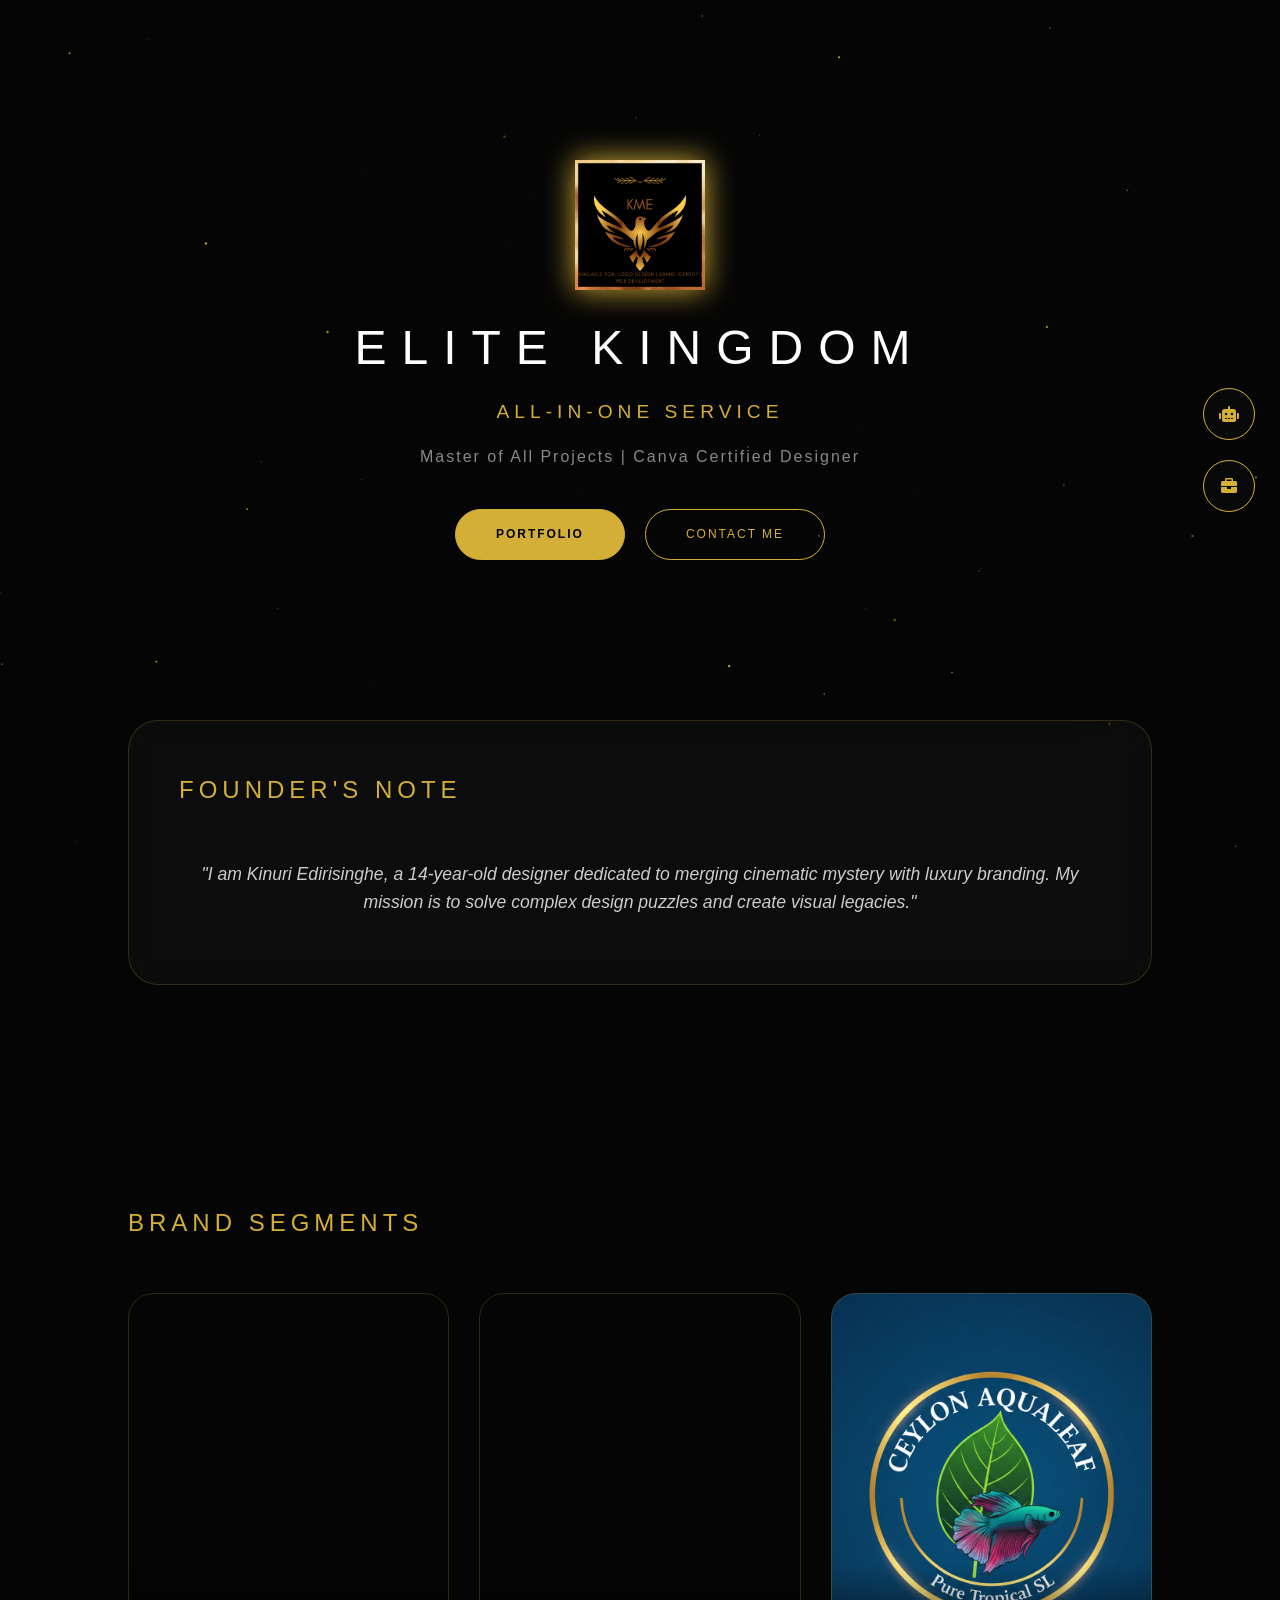
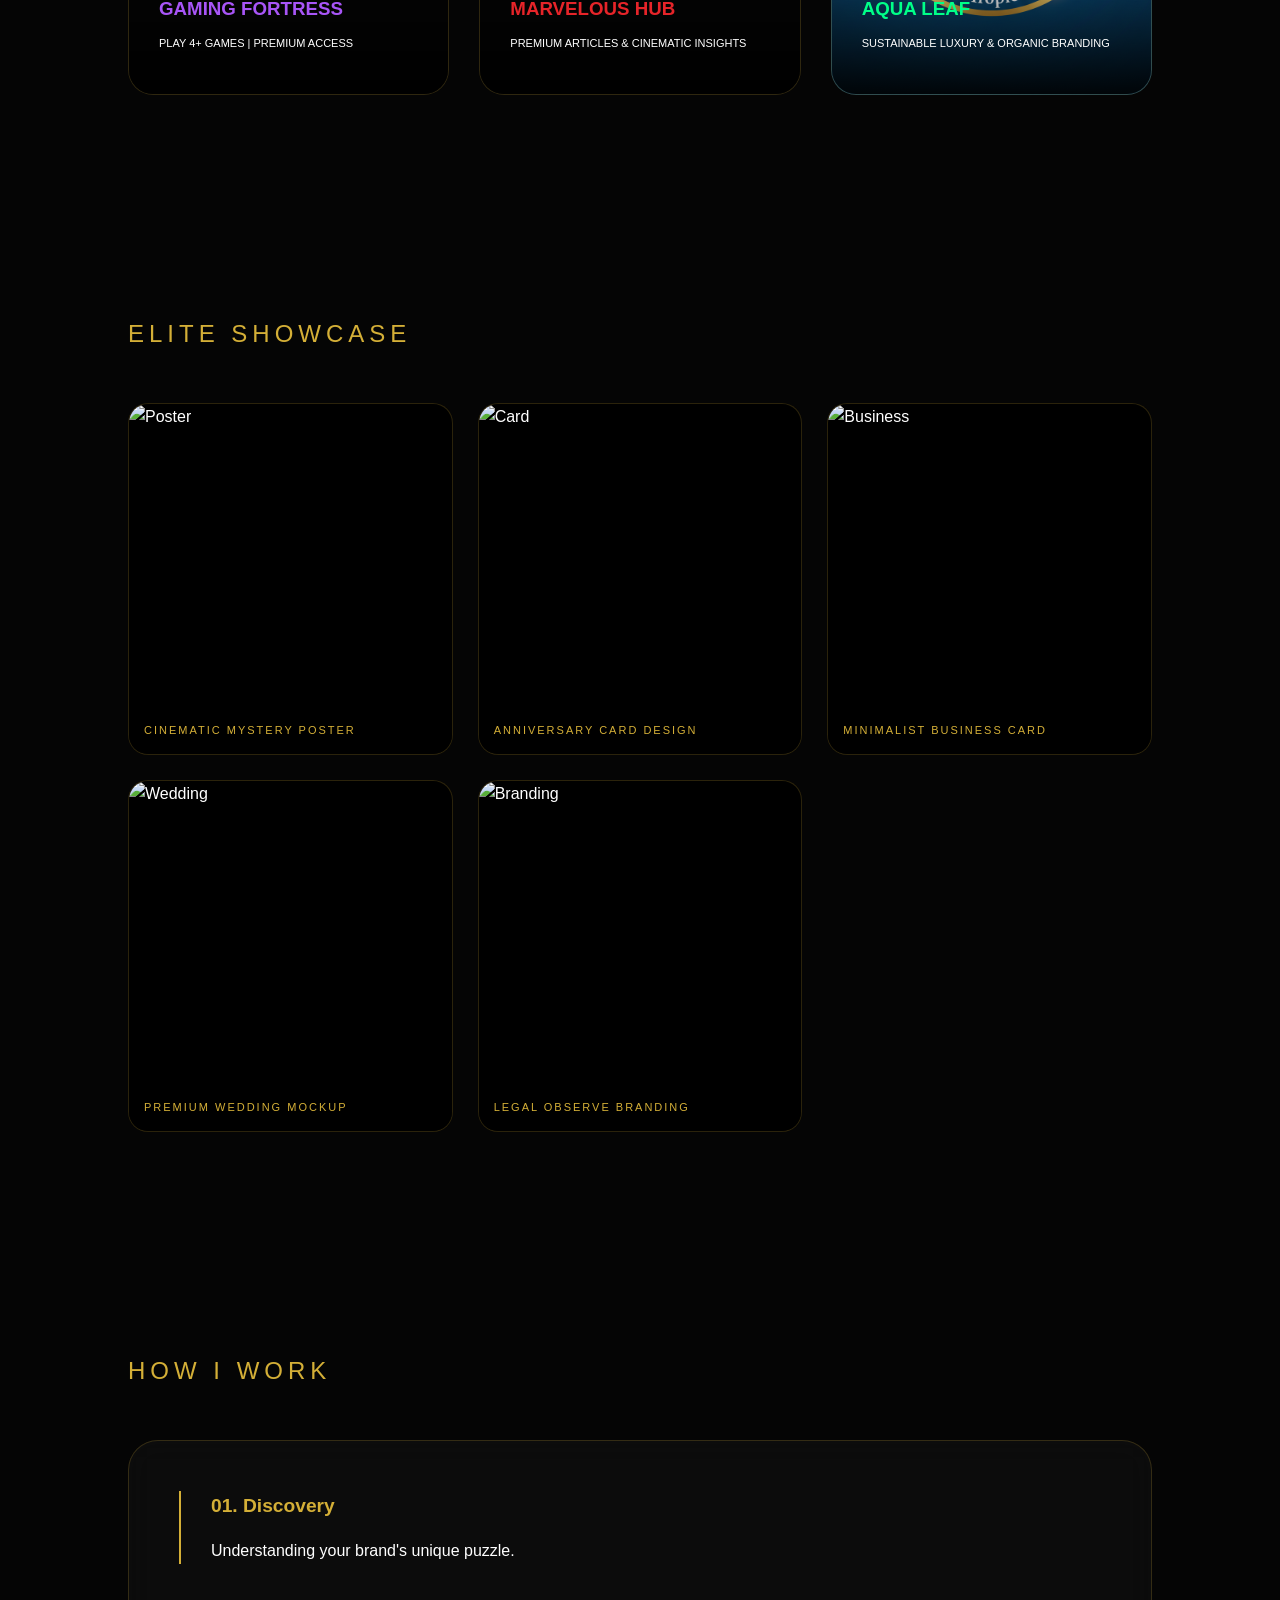
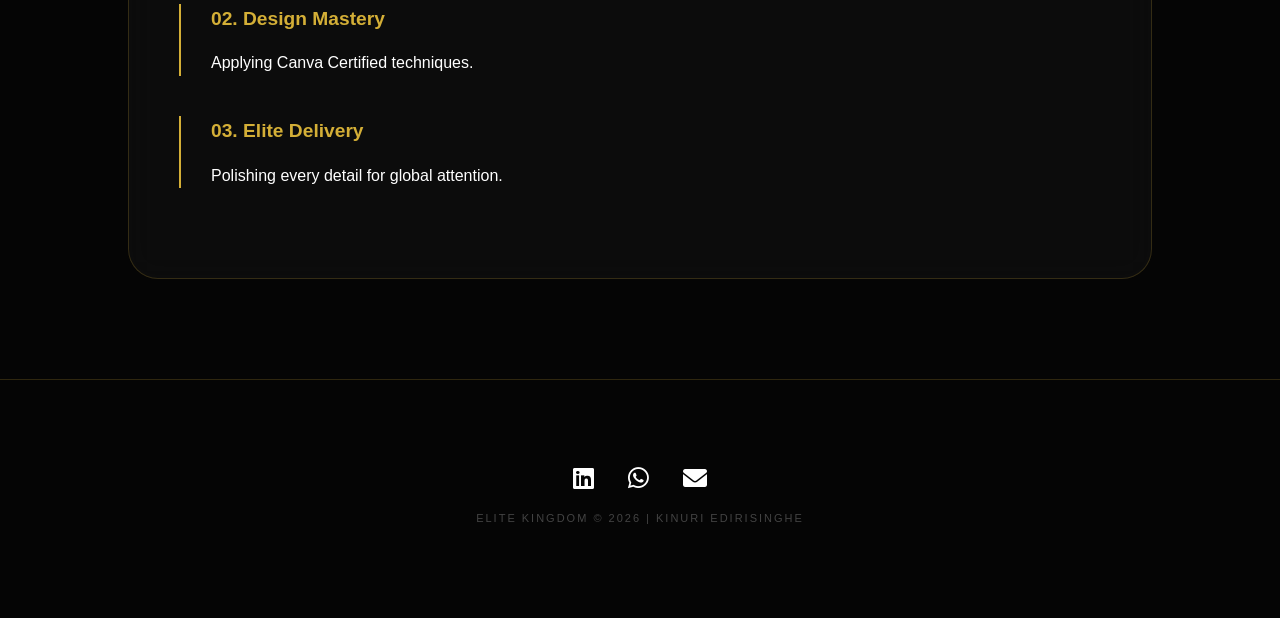
==== commit 9e28802f: "Update index.html" ====
--- a/index.html
+++ b/index.html
@@ -12,6 +12,8 @@
             --glass: rgba(255, 255, 255, 0.03);
             --border: rgba(212, 175, 55, 0.2);
             --purple: #a855f7;
+            --marvel: #e62429;
+            --aqua: #00ff88;
         }
 
         /* 1. GOLDEN SCROLLBAR */
@@ -24,8 +26,11 @@
 
         body { 
             background-color: var(--black);
-            color: #fff; font-family: 'Segoe UI', sans-serif; 
-            margin: 0; overflow-x: hidden; line-height: 1.6;
+            color: #fff; 
+            font-family: 'Segoe UI', Roboto, Helvetica, Arial, sans-serif; 
+            margin: 0; 
+            overflow-x: hidden;
+            line-height: 1.6;
         }
 
         /* GOOGLE TRANSLATE STYLING */
@@ -38,23 +43,53 @@
         .reveal { opacity: 0; transform: translateY(30px); transition: all 1s ease-out; }
         .reveal.active { opacity: 1; transform: translateY(0); }
 
-        /* LOGO & HEADER */
-        .logo-container { margin: 60px auto 20px; width: 130px; animation: float 4s ease-in-out infinite; filter: drop-shadow(0 0 15px var(--gold)); }
+        /* HEADER & LOGO - FIXED SIZE */
+        .logo-container { margin: 60px auto 20px; width: 130px; height: 130px; animation: float 4s ease-in-out infinite; filter: drop-shadow(0 0 15px var(--gold)); }
+        .logo-container img { width: 100%; height: 100%; object-fit: contain; }
         @keyframes float { 0%, 100% { transform: translateY(0); } 50% { transform: translateY(-15px); } }
         
-        header { padding: 120px 20px 60px; text-align: center; }
-        .main-title { font-size: 3rem; letter-spacing: 15px; font-weight: 100; text-transform: uppercase; margin: 0; }
+        header { padding: 100px 20px 60px; text-align: center; }
+        .main-title { font-size: 3rem; letter-spacing: 15px; font-weight: 100; margin: 0; text-transform: uppercase; }
         .hero-tagline { color: var(--gold); letter-spacing: 5px; font-size: 1.2rem; margin-top: 10px; }
 
         /* BUTTONS */
         .btn-container { margin-top: 40px; display: flex; justify-content: center; gap: 20px; }
-        .luxury-btn-main { 
+        .luxury-btn { 
             padding: 15px 40px; border-radius: 50px; text-decoration: none; 
             letter-spacing: 2px; font-size: 12px; transition: 0.4s; 
             text-transform: uppercase; border: 1px solid var(--gold);
             color: var(--gold); background: transparent; cursor: pointer;
         }
-        .luxury-btn-main.filled { background: var(--gold); color: #000; font-weight: bold; }
+        .luxury-btn.filled { background: var(--gold); color: #000; font-weight: bold; }
+        .luxury-btn:hover { box-shadow: 0 0 25px var(--gold); transform: scale(1.05); }
+
+        /* SECTION STYLING */
+        section { padding: 100px 10%; max-width: 1200px; margin: 0 auto; }
+        .section-title { color: var(--gold); letter-spacing: 5px; text-transform: uppercase; margin-bottom: 50px; font-weight: 300; }
+
+        .glass-box { 
+            background: var(--glass); border: 1px solid var(--border); 
+            padding: 50px; border-radius: 30px; backdrop-filter: blur(15px);
+        }
+
+        /* HUB GRID */
+        .hub-grid { display: grid; grid-template-columns: repeat(auto-fit, minmax(300px, 1fr)); gap: 30px; }
+        .hub-card { 
+            height: 400px; border-radius: 25px; overflow: hidden; border: 1px solid var(--border);
+            position: relative; cursor: pointer; transition: 0.5s; background-size: cover; background-position: center;
+        }
+        .hub-card:hover { transform: translateY(-15px); border-color: var(--gold); }
+        .hub-overlay { 
+            position: absolute; bottom: 0; width: 100%; padding: 30px; 
+            background: linear-gradient(transparent, rgba(0,0,0,0.9)); box-sizing: border-box;
+        }
+
+        /* SHOWCASE GRID */
+        .showcase-grid { display: grid; grid-template-columns: repeat(auto-fit, minmax(280px, 1fr)); gap: 25px; }
+        .showcase-item { border-radius: 20px; overflow: hidden; border: 1px solid var(--border); height: 350px; position: relative; background: #000; }
+        .showcase-item img { width: 100%; height: 100%; object-fit: contain; transition: 0.6s; }
+        .showcase-item:hover img { transform: scale(1.1); }
+        .showcase-tag { position: absolute; bottom: 0; width: 100%; padding: 15px; background: rgba(0,0,0,0.8); color: var(--gold); font-size: 11px; letter-spacing: 2px; }
 
         /* MAGIC TOOLBAR */
         .magic-toolbar { position: fixed; right: 25px; top: 50%; transform: translateY(-50%); z-index: 1000; display: flex; flex-direction: column; gap: 20px; }
@@ -64,31 +99,9 @@
             color: var(--gold); cursor: pointer; transition: 0.3s;
         }
 
-        /* SECTION STYLING */
-        section { padding: 80px 10%; max-width: 1200px; margin: 0 auto; }
-        .section-title { color: var(--gold); letter-spacing: 5px; text-transform: uppercase; margin-bottom: 50px; font-weight: 300; text-align: center;}
-
-        .glass-box { 
-            background: var(--glass); border: 1px solid var(--border); 
-            padding: 50px; border-radius: 30px; backdrop-filter: blur(15px);
-        }
-
-        /* HUB CARDS */
-        .hub-grid { display: grid; grid-template-columns: repeat(auto-fit, minmax(300px, 1fr)); gap: 30px; }
-        .hub-card { height: 400px; border-radius: 25px; border: 1px solid var(--border); position: relative; cursor: pointer; background-size: cover; background-position: center; transition: 0.5s; overflow: hidden; }
-        .hub-card:hover { transform: translateY(-15px); border-color: var(--gold); }
-        .hub-overlay { position: absolute; bottom: 0; width: 100%; padding: 30px; background: linear-gradient(transparent, rgba(0,0,0,0.9)); box-sizing: border-box; }
-
-        /* SHOWCASE GRID */
-        .showcase-grid { display: grid; grid-template-columns: repeat(auto-fit, minmax(280px, 1fr)); gap: 25px; }
-        .showcase-item { border-radius: 20px; overflow: hidden; border: 1px solid var(--border); height: 350px; position: relative; background: #000; }
-        .showcase-item img { width: 100%; height: 100%; object-fit: contain; transition: 0.6s; }
-        .showcase-item:hover img { transform: scale(1.1); }
-        .showcase-tag { position: absolute; bottom: 0; width: 100%; padding: 15px; background: rgba(0,0,0,0.8); color: var(--gold); font-size: 11px; letter-spacing: 2px; }
-
         /* OVERLAYS */
         .hub-display { position: fixed; top: 0; left: 0; width: 100%; height: 100%; z-index: 10001; background: rgba(0,0,0,0.95); display: none; align-items: center; justify-content: center; backdrop-filter: blur(20px); }
-        .hub-inner { width: 90%; max-width: 850px; background: #000; border: 1px solid var(--gold); border-radius: 35px; padding: 40px; position: relative; }
+        .hub-inner { width: 90%; max-width: 850px; max-height: 85vh; background: #000; border: 1px solid var(--gold); border-radius: 35px; padding: 40px; position: relative; overflow-y: auto; }
         .close-hub { position: absolute; top: 20px; right: 20px; color: var(--gold); font-size: 30px; cursor: pointer; }
 
         /* PROCESS STEP */
@@ -113,7 +126,7 @@
     <script type="text/javascript" src="//translate.google.com/translate_a/element.js?cb=googleTranslateElementInit"></script>
 
     <div class="magic-toolbar">
-        <div class="tool-icon" title="AI Guide" onclick="alert('Elite AI: Use the top-left menu to translate this kingdom!')"><i class="fas fa-robot"></i></div>
+        <div class="tool-icon" title="AI Guide" onclick="alert('Elite AI: Your kingdom awaits. Explore the hubs below.')"><i class="fas fa-robot"></i></div>
         <div class="tool-icon" title="Hire Me" onclick="window.open('https://wa.me/94774799172')"><i class="fas fa-briefcase"></i></div>
     </div>
 
@@ -132,8 +145,8 @@
         <div class="hero-tagline">ALL-IN-ONE SERVICE</div>
         <p style="color: #888; letter-spacing: 2px;">Master of All Projects | Canva Certified Designer</p>
         <div class="btn-container">
-            <a href="https://canva.link/xawfs47c04lmskd" target="_blank" class="luxury-btn-main filled">Portfolio</a>
-            <a href="https://wa.me/94774799172" class="luxury-btn-main">Contact Me</a>
+            <a href="https://canva.link/xawfs47c04lmskd" target="_blank" class="luxury-btn filled">Portfolio</a>
+            <a href="https://wa.me/94774799172" class="luxury-btn">Contact Me</a>
         </div>
     </header>
 
@@ -152,19 +165,19 @@
             <div class="hub-card" style="background-image: url('https://images.unsplash.com/photo-1542751371-adc38448a05e?w=600');" onclick="openGaming()">
                 <div class="hub-overlay">
                     <h3 style="color:var(--purple); margin:0;">GAMING FORTRESS</h3>
-                    <p style="font-size: 11px;">CLICK TO PLAY 4+ GAMES</p>
-                </div>
-            </div>
-            <div class="hub-card" style="background-image: url('https://i.ibb.co/20DbJzpn/Screenshot-2026-05-12-163843.png');">
+                    <p style="font-size: 11px;">PLAY 4+ GAMES | PREMIUM ACCESS</p>
+                </div>
+            </div>
+            <div class="hub-card" style="background-image: url('https://i.ibb.co/20DbJzpn/Screenshot-2026-05-12-163843.png');" onclick="openMarvel()">
                 <div class="hub-overlay">
-                    <h3>MARVELOUS HUB</h3>
-                    <p style="font-size: 11px;">CINEMATIC STORYTELLING</p>
-                </div>
-            </div>
-            <div class="hub-card" style="background-image: url('Gemini_Generated_Image_zc8ozgzc8ozgzc8o.png');">
+                    <h3 style="color:var(--marvel); margin:0;">MARVELOUS HUB</h3>
+                    <p style="font-size: 11px;">PREMIUM ARTICLES & CINEMATIC INSIGHTS</p>
+                </div>
+            </div>
+            <div class="hub-card" style="background-image: url('Gemini_Generated_Image_zc8ozgzc8ozgzc8o.png');" onclick="openAqua()">
                 <div class="hub-overlay">
-                    <h3>AQUA LEAF</h3>
-                    <p style="font-size: 11px;">ORGANIC BRANDING</p>
+                    <h3 style="color:var(--aqua); margin:0;">AQUA LEAF</h3>
+                    <p style="font-size: 11px;">SUSTAINABLE LUXURY & ORGANIC BRANDING</p>
                 </div>
             </div>
         </div>
@@ -215,26 +228,54 @@
     </footer>
 
     <script>
+        function openHub() { document.getElementById('hub-display').style.display = 'flex'; }
+        function closeHub() { document.getElementById('hub-display').style.display = 'none'; }
+
         function openGaming() {
-            document.getElementById('hub-display').style.display = 'flex';
+            openHub();
             document.getElementById('hub-content').innerHTML = `
                 <h2 style="color:var(--purple); text-align:center;">GAMING FORTRESS</h2>
                 <div style="text-align:left;">
-                    <p onclick="play('https://www.google.com/logos/2010/pacman10-i.html')" style="cursor:pointer; padding:10px; border-bottom:1px solid #333;">1. Pacman Classic (Play)</p>
-                    <p onclick="play('https://play2048.co/')" style="cursor:pointer; padding:10px; border-bottom:1px solid #333;">2. 2048 Puzzle (Play)</p>
-                    <p onclick="play('https://freeinvaders.org/')" style="cursor:pointer; padding:10px; border-bottom:1px solid #333;">3. Space Invaders (Play)</p>
-                    <p style="padding:10px; color:var(--gold);">4. Granny Remake (Elite Lock)</p>
+                    <p onclick="play('https://www.google.com/logos/2010/pacman10-i.html')" style="cursor:pointer; padding:10px; border-bottom:1px solid #333;"><i class="fas fa-ghost"></i> 1. Pacman Classic (Play)</p>
+                    <p onclick="play('https://play2048.co/')" style="cursor:pointer; padding:10px; border-bottom:1px solid #333;"><i class="fas fa-puzzle-piece"></i> 2. 2048 Puzzle (Play)</p>
+                    <p onclick="play('https://freeinvaders.org/')" style="cursor:pointer; padding:10px; border-bottom:1px solid #333;"><i class="fas fa-rocket"></i> 3. Space Invaders (Play)</p>
+                    <p onclick="window.open('https://wa.me/94774799172?text=I want to unlock Granny Remake')" style="cursor:pointer; padding:10px; color:var(--gold);"><i class="fas fa-lock"></i> 4. Granny Remake (Premium Unlock)</p>
                 </div>
                 <div id="g-cont" style="display:none; margin-top:20px;">
                     <iframe id="g-frame" src="" style="width:100%; height:400px; border:2px solid var(--gold); border-radius:15px;"></iframe>
                 </div>
             `;
         }
+
+        function openMarvel() {
+            openHub();
+            document.getElementById('hub-content').innerHTML = `
+                <h2 style="color:var(--marvel); text-align:center;">MARVELOUS ARTICLES</h2>
+                <div style="text-align:left; color:#ccc;">
+                    <h4 style="color:#fff;">1. The Cinematic Edge in Branding</h4>
+                    <p>Why modern brands are moving towards a dark, mysterious aesthetic to build curiosity and luxury appeal. Learn how contrast creates value.</p>
+                    <hr style="border:0; border-top:1px solid #333; margin:15px 0;">
+                    <h4 style="color:#fff;">2. Visual Psychology: 2026 Trends</h4>
+                    <p>Understanding how shapes and gold accents influence high-ticket client decisions. The science behind Elite Kingdom's design philosophy.</p>
+                </div>
+            `;
+        }
+
+        function openAqua() {
+            openHub();
+            document.getElementById('hub-content').innerHTML = `
+                <h2 style="color:var(--aqua); text-align:center;">AQUA LEAF CONCEPT</h2>
+                <div style="text-align:center;">
+                    <p>Aqua Leaf focuses on <b>Sustainable Luxury</b>. We use organic assets, specifically inspired by the <b>Jackfruit Leaf (Kos Kola)</b>, to create identities for eco-friendly premium products.</p>
+                    <p style="color:#888; font-size:14px;">Bridging Sri Lankan roots with international design standards.</p>
+                </div>
+            `;
+        }
+
         function play(url) {
             document.getElementById('g-cont').style.display = 'block';
             document.getElementById('g-frame').src = url;
         }
-        function closeHub() { document.getElementById('hub-display').style.display = 'none'; }
 
         document.addEventListener("DOMContentLoaded", () => {
             const observer = new IntersectionObserver((entries) => {
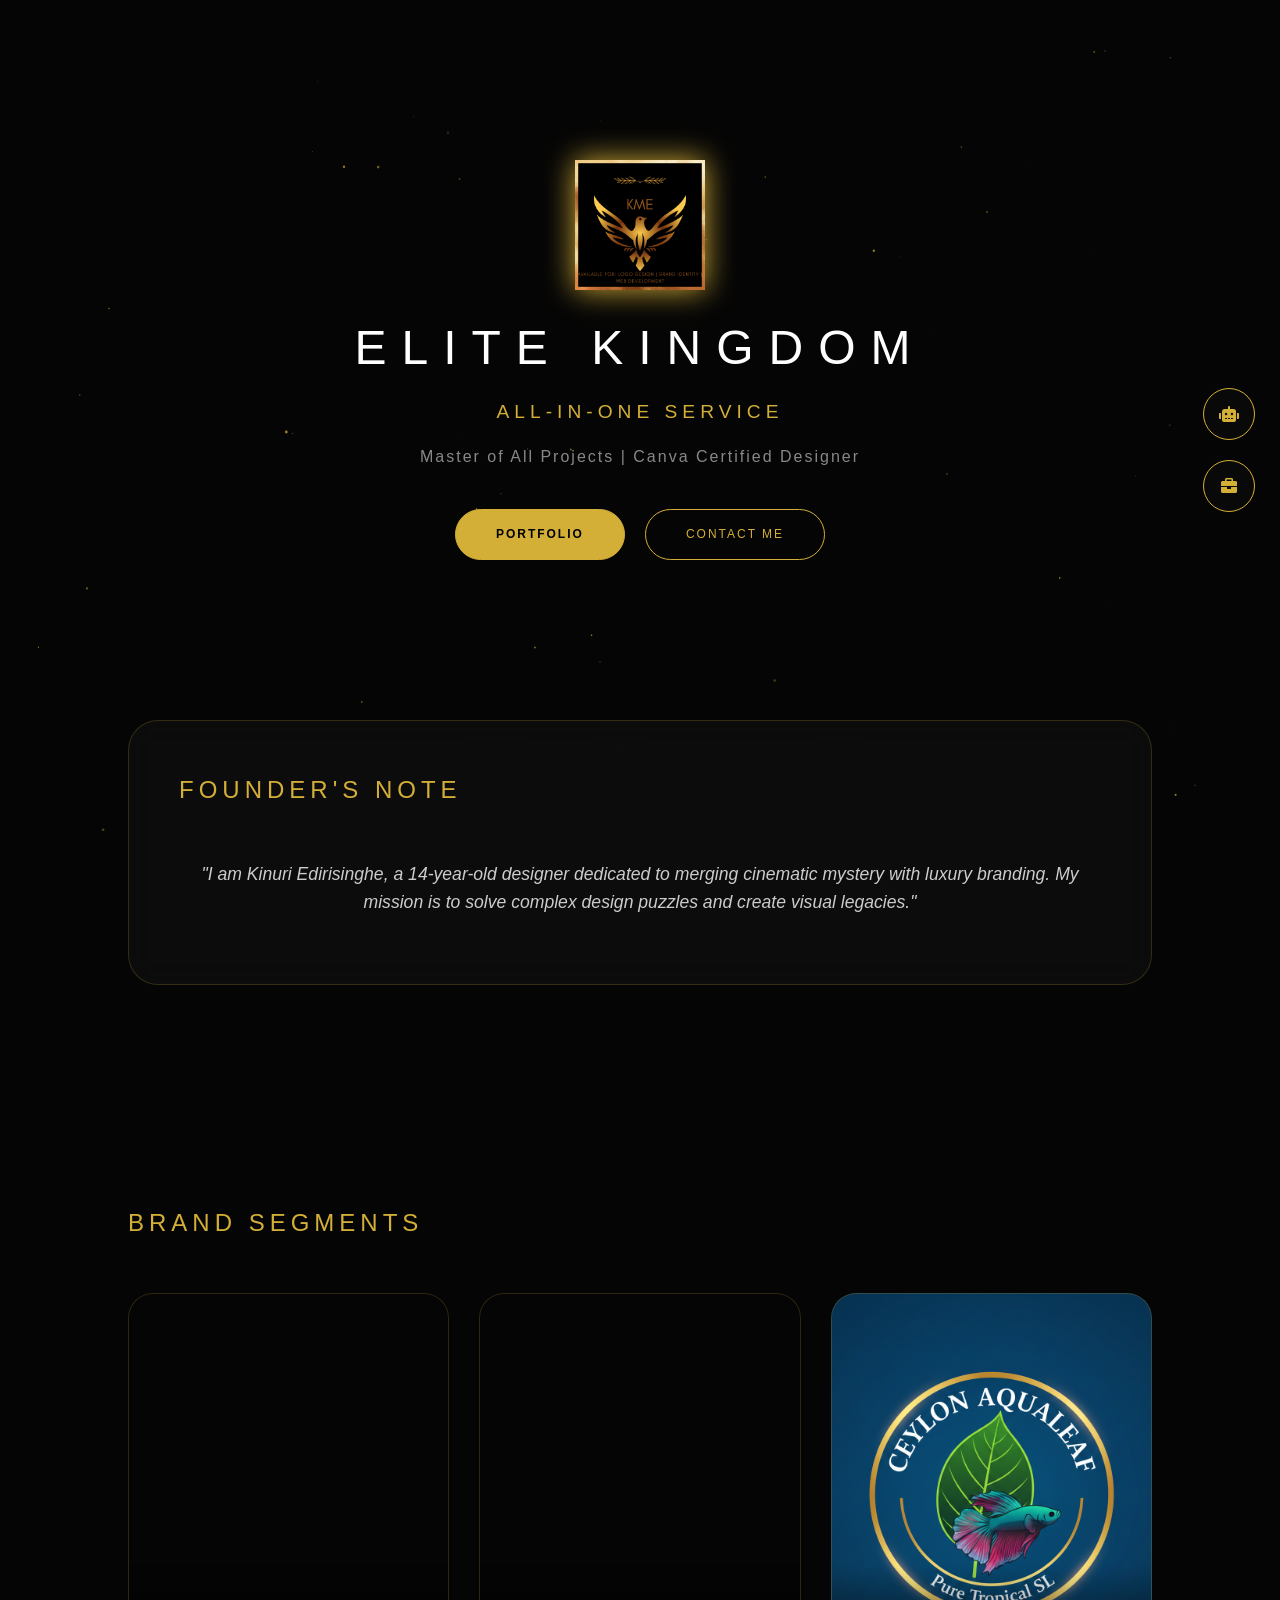
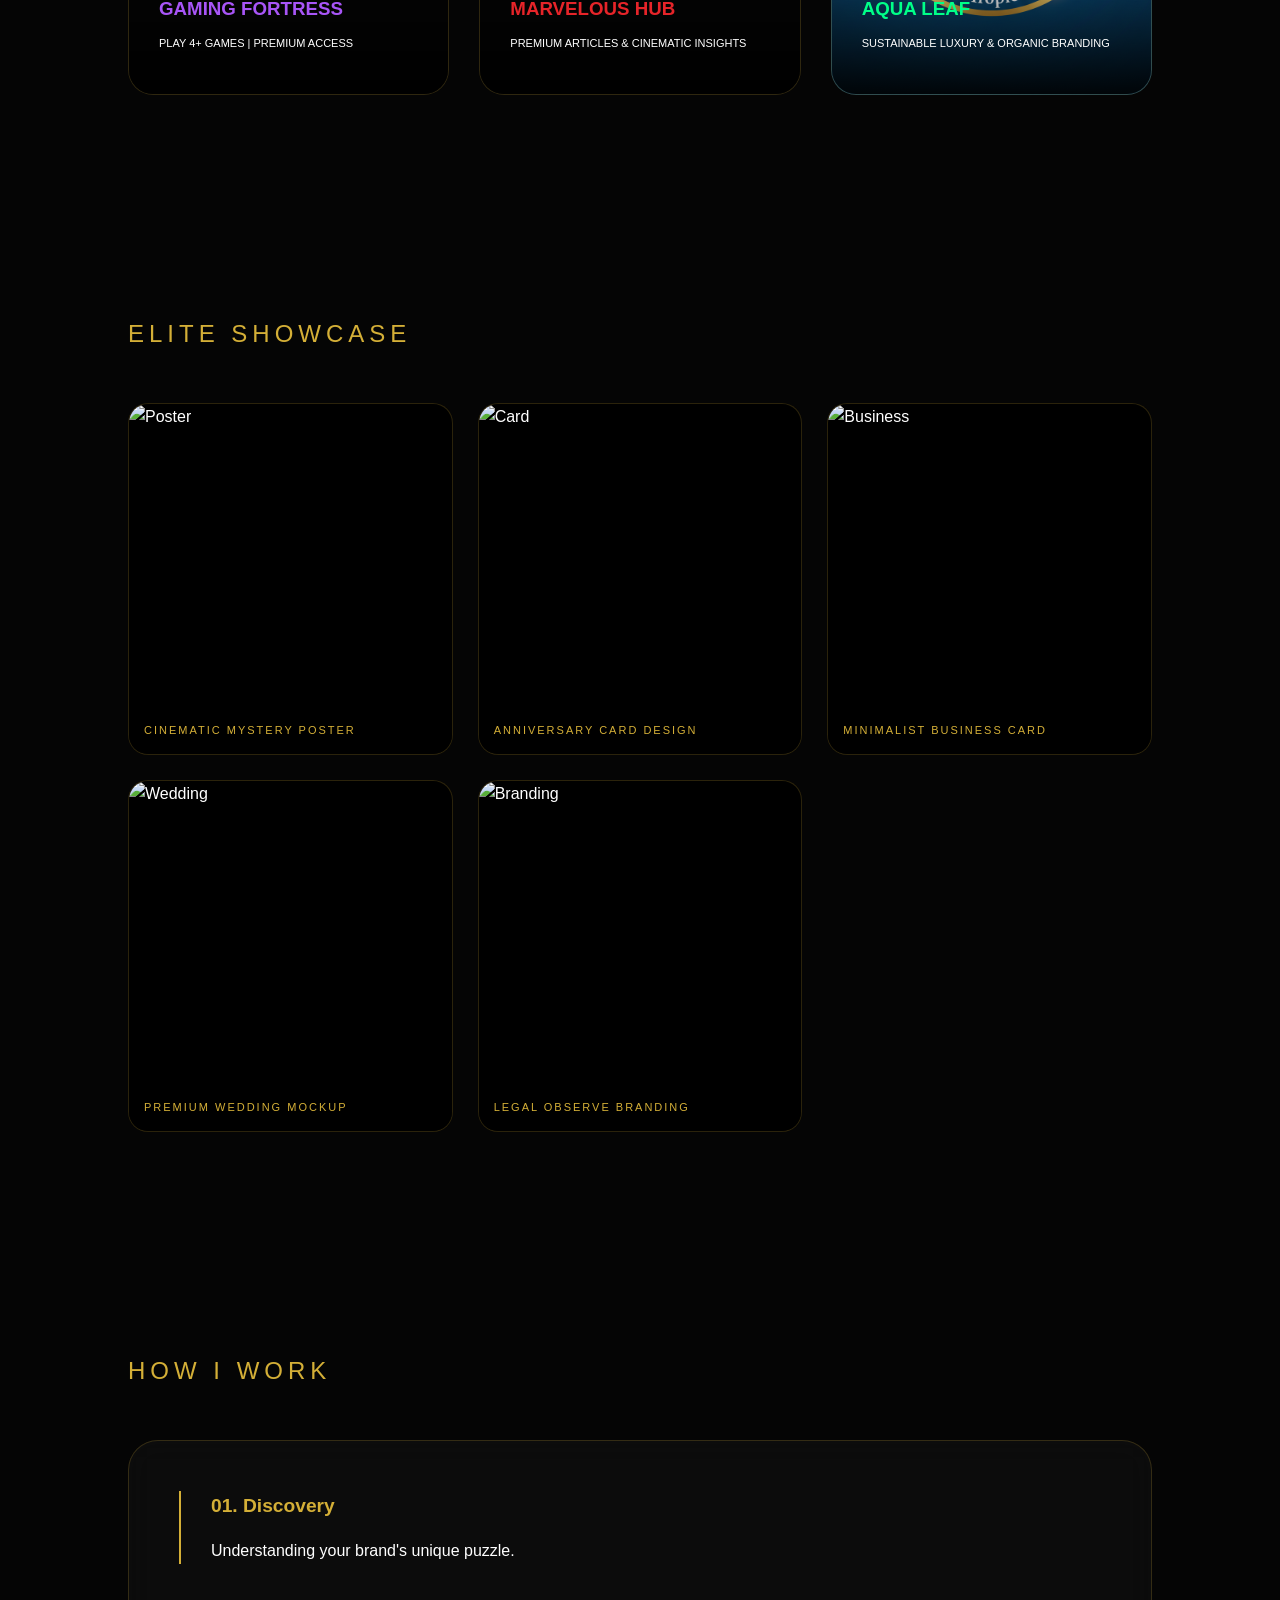
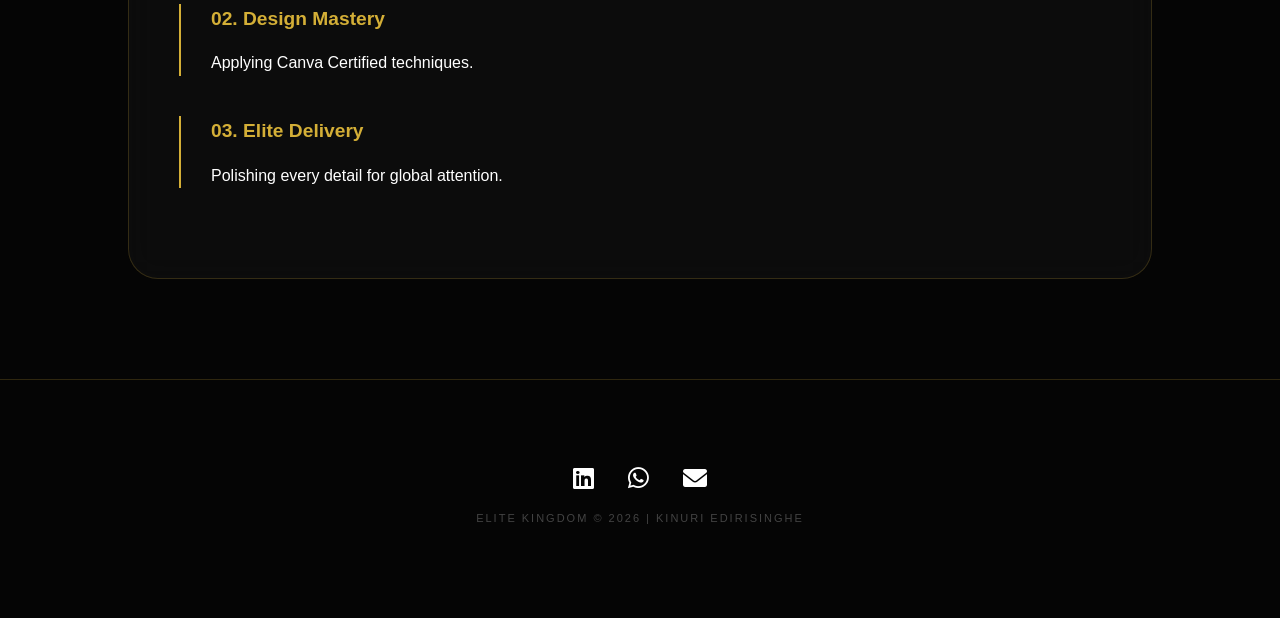
==== commit 136b3347: "Update index.html" ====
--- a/index.html
+++ b/index.html
@@ -231,47 +231,67 @@
         function openHub() { document.getElementById('hub-display').style.display = 'flex'; }
         function closeHub() { document.getElementById('hub-display').style.display = 'none'; }
 
-        function openGaming() {
-            openHub();
-            document.getElementById('hub-content').innerHTML = `
-                <h2 style="color:var(--purple); text-align:center;">GAMING FORTRESS</h2>
-                <div style="text-align:left;">
-                    <p onclick="play('https://www.google.com/logos/2010/pacman10-i.html')" style="cursor:pointer; padding:10px; border-bottom:1px solid #333;"><i class="fas fa-ghost"></i> 1. Pacman Classic (Play)</p>
-                    <p onclick="play('https://play2048.co/')" style="cursor:pointer; padding:10px; border-bottom:1px solid #333;"><i class="fas fa-puzzle-piece"></i> 2. 2048 Puzzle (Play)</p>
-                    <p onclick="play('https://freeinvaders.org/')" style="cursor:pointer; padding:10px; border-bottom:1px solid #333;"><i class="fas fa-rocket"></i> 3. Space Invaders (Play)</p>
-                    <p onclick="window.open('https://wa.me/94774799172?text=I want to unlock Granny Remake')" style="cursor:pointer; padding:10px; color:var(--gold);"><i class="fas fa-lock"></i> 4. Granny Remake (Premium Unlock)</p>
-                </div>
-                <div id="g-cont" style="display:none; margin-top:20px;">
-                    <iframe id="g-frame" src="" style="width:100%; height:400px; border:2px solid var(--gold); border-radius:15px;"></iframe>
-                </div>
-            `;
-        }
-
-        function openMarvel() {
-            openHub();
-            document.getElementById('hub-content').innerHTML = `
-                <h2 style="color:var(--marvel); text-align:center;">MARVELOUS ARTICLES</h2>
-                <div style="text-align:left; color:#ccc;">
-                    <h4 style="color:#fff;">1. The Cinematic Edge in Branding</h4>
-                    <p>Why modern brands are moving towards a dark, mysterious aesthetic to build curiosity and luxury appeal. Learn how contrast creates value.</p>
-                    <hr style="border:0; border-top:1px solid #333; margin:15px 0;">
-                    <h4 style="color:#fff;">2. Visual Psychology: 2026 Trends</h4>
-                    <p>Understanding how shapes and gold accents influence high-ticket client decisions. The science behind Elite Kingdom's design philosophy.</p>
-                </div>
-            `;
-        }
-
-        function openAqua() {
-            openHub();
-            document.getElementById('hub-content').innerHTML = `
-                <h2 style="color:var(--aqua); text-align:center;">AQUA LEAF CONCEPT</h2>
-                <div style="text-align:center;">
-                    <p>Aqua Leaf focuses on <b>Sustainable Luxury</b>. We use organic assets, specifically inspired by the <b>Jackfruit Leaf (Kos Kola)</b>, to create identities for eco-friendly premium products.</p>
-                    <p style="color:#888; font-size:14px;">Bridging Sri Lankan roots with international design standards.</p>
-                </div>
-            `;
-        }
-
+       // 1. GAMING FORTRESS - හරියටම වැඩ කරන Games
+        function openGaming() {
+            openHub();
+            document.getElementById('hub-content').innerHTML = `
+                <h2 style="color:var(--purple); text-align:center;">GAMING FORTRESS</h2>
+                <div style="text-align:left; margin-bottom:20px;">
+                    <p onclick="play('https://v6p9d9t4.ssl.hwcdn.net/html/1951/index.html')" style="cursor:pointer; padding:12px; border-bottom:1px solid #333; color:#fff;"><i class="fas fa-ghost"></i> 1. Pacman Classic (Play Now)</p>
+                    <p onclick="play('https://play2048.co/')" style="cursor:pointer; padding:12px; border-bottom:1px solid #333; color:#fff;"><i class="fas fa-puzzle-piece"></i> 2. 2048 Elite (Play Now)</p>
+                    <p onclick="play('https://hextris.io/')" style="cursor:pointer; padding:12px; border-bottom:1px solid #333; color:#fff;"><i class="fas fa-shapes"></i> 3. Hextris Puzzle (Play Now)</p>
+                    <p onclick="window.open('https://wa.me/94774799172?text=I want to unlock Premium Granny Remake')" style="cursor:pointer; padding:12px; color:var(--gold); font-weight:bold;"><i class="fas fa-lock"></i> 4. Granny Remake (Unlock via WhatsApp)</p>
+                </div>
+                <div id="g-cont" style="display:none; margin-top:20px; position:relative; padding-bottom:56.25%; height:0; overflow:hidden;">
+                    <iframe id="g-frame" src="" style="position:absolute; top:0; left:0; width:100%; height:400px; border:2px solid var(--gold); border-radius:15px;" frameborder="0" allowfullscreen></iframe>
+                </div>
+            `;
+        }
+
+        // 2. AQUA LEAF - Wholesale & Contact
+        function openAqua() {
+            openHub();
+            document.getElementById('hub-content').innerHTML = `
+                <h2 style="color:var(--aqua); text-align:center;">AQUA LEAF</h2>
+                <div class="glass-box" style="text-align:center;">
+                    <h3 style="color:#fff;">Premium Wholesale Items</h3>
+                    <p style="color:#ccc;">We provide high-quality organic assets and bulk design resources for global brands.</p>
+                    <div style="margin-top:30px;">
+                        <a href="https://wa.me/94774799172?text=I am interested in Aqua Leaf Wholesale Items" target="_blank" class="luxury-btn filled">
+                            <i class="fab fa-whatsapp"></i> CONTACT FOR WHOLESALE
+                        </a>
+                    </div>
+                </div>
+            `;
+        }
+
+        // 3. AI SERVICE - පෙනුම වැඩි දියුණු කළ AI එක
+        function openAI() {
+            openHub();
+            document.getElementById('hub-content').innerHTML = `
+                <h2 style="color:var(--gold); text-align:center;">ELITE AI ASSISTANT</h2>
+                <div id="ai-chat-box" style="background:rgba(255,255,255,0.05); padding:20px; border-radius:20px; height:250px; overflow-y:auto; text-align:left; border:1px solid var(--border); margin-bottom:15px;">
+                    <p style="color:var(--gold);"><b>AI Guide:</b> Greetings! I am the Elite Kingdom Assistant. How can I help you with your design journey today?</p>
+                </div>
+                <div style="display:flex; gap:10px;">
+                    <input type="text" id="ai-input" placeholder="Ask me something..." style="flex:1; padding:12px; border-radius:30px; border:1px solid var(--gold); background:none; color:#fff;">
+                    <button onclick="aiRespond()" class="luxury-btn" style="padding:10px 20px;">Send</button>
+                </div>
+            `;
+        }
+
+        function aiRespond() {
+            const input = document.getElementById('ai-input').value;
+            const chatBox = document.getElementById('ai-chat-box');
+            if(input.trim() !== "") {
+                chatBox.innerHTML += `<p style="color:#fff; text-align:right;"><b>You:</b> ${input}</p>`;
+                setTimeout(() => {
+                    chatBox.innerHTML += `<p style="color:var(--gold);"><b>AI Guide:</b> That's a great question! For specific requests, I recommend contacting the founder, Kinuri, directly via WhatsApp for a personalized elite experience.</p>`;
+                    chatBox.scrollTop = chatBox.scrollHeight;
+                }, 1000);
+                document.getElementById('ai-input').value = "";
+            }
+        } 
         function play(url) {
             document.getElementById('g-cont').style.display = 'block';
             document.getElementById('g-frame').src = url;
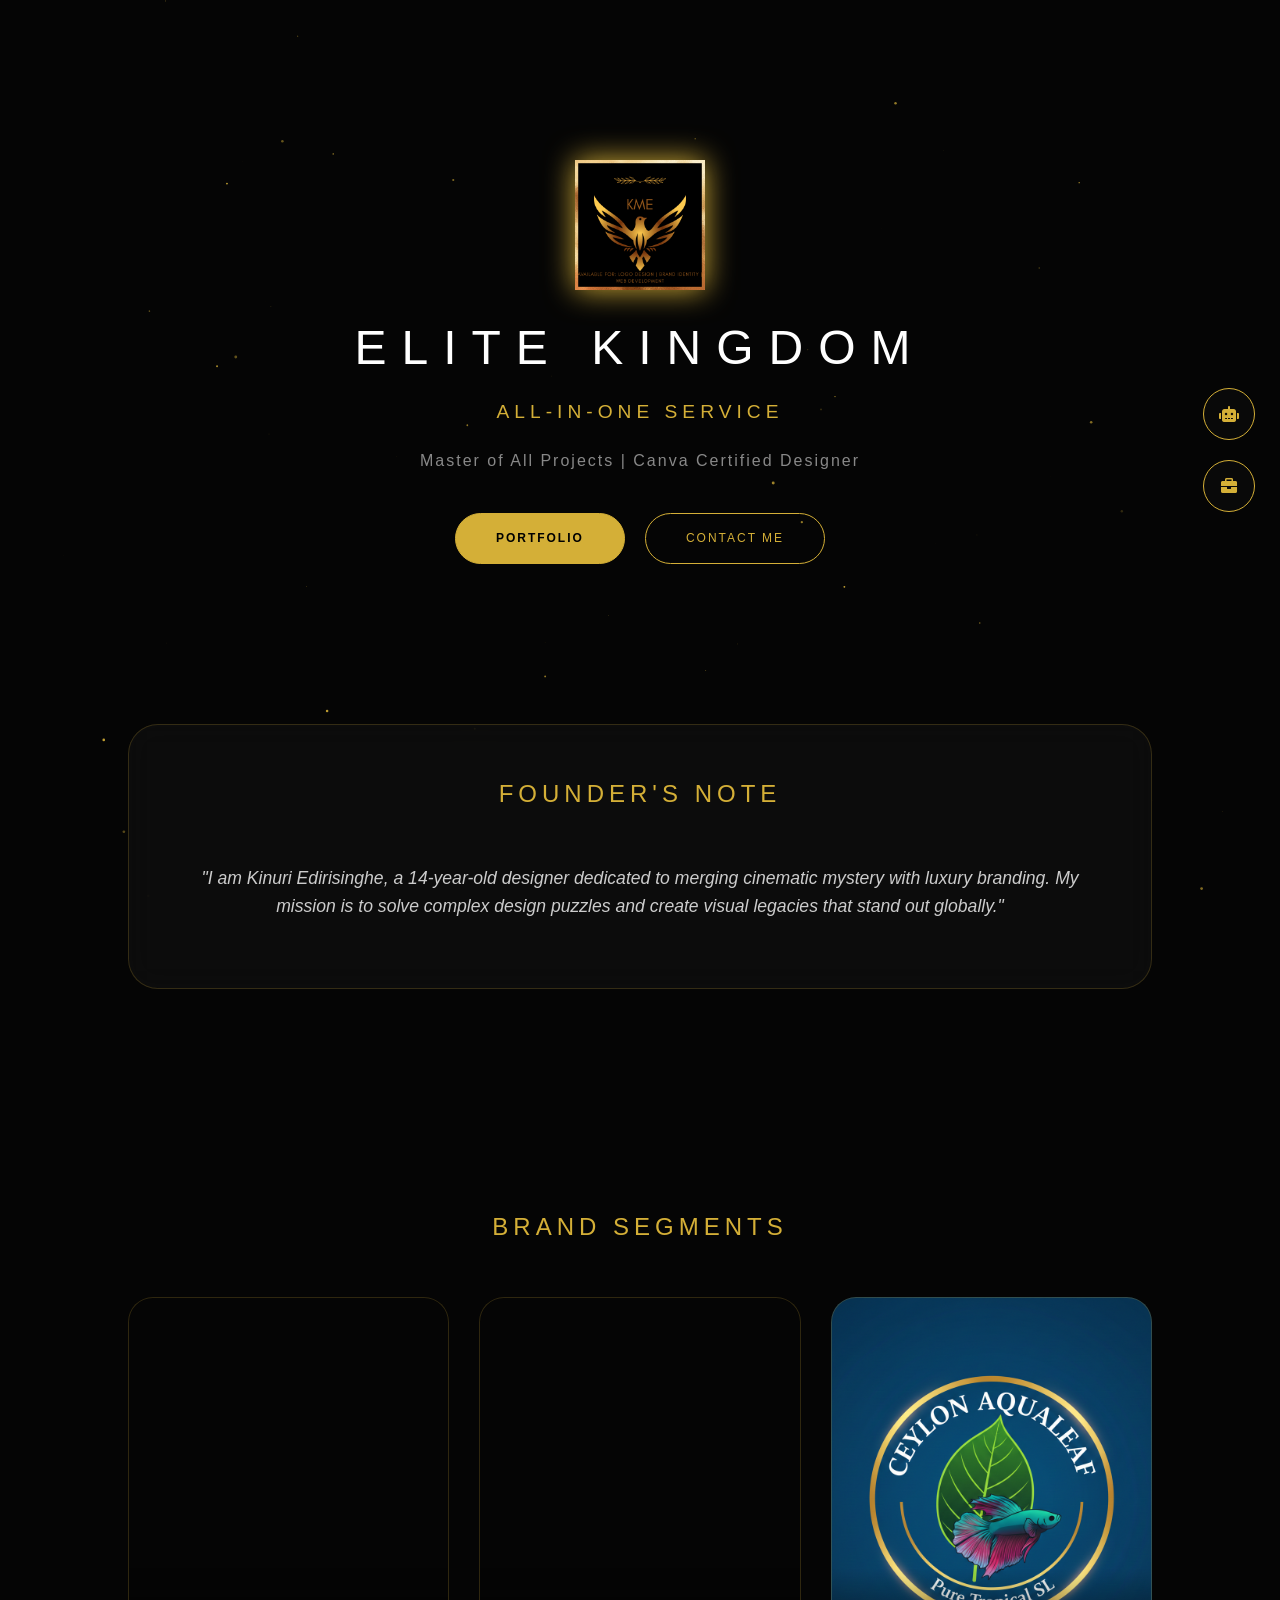
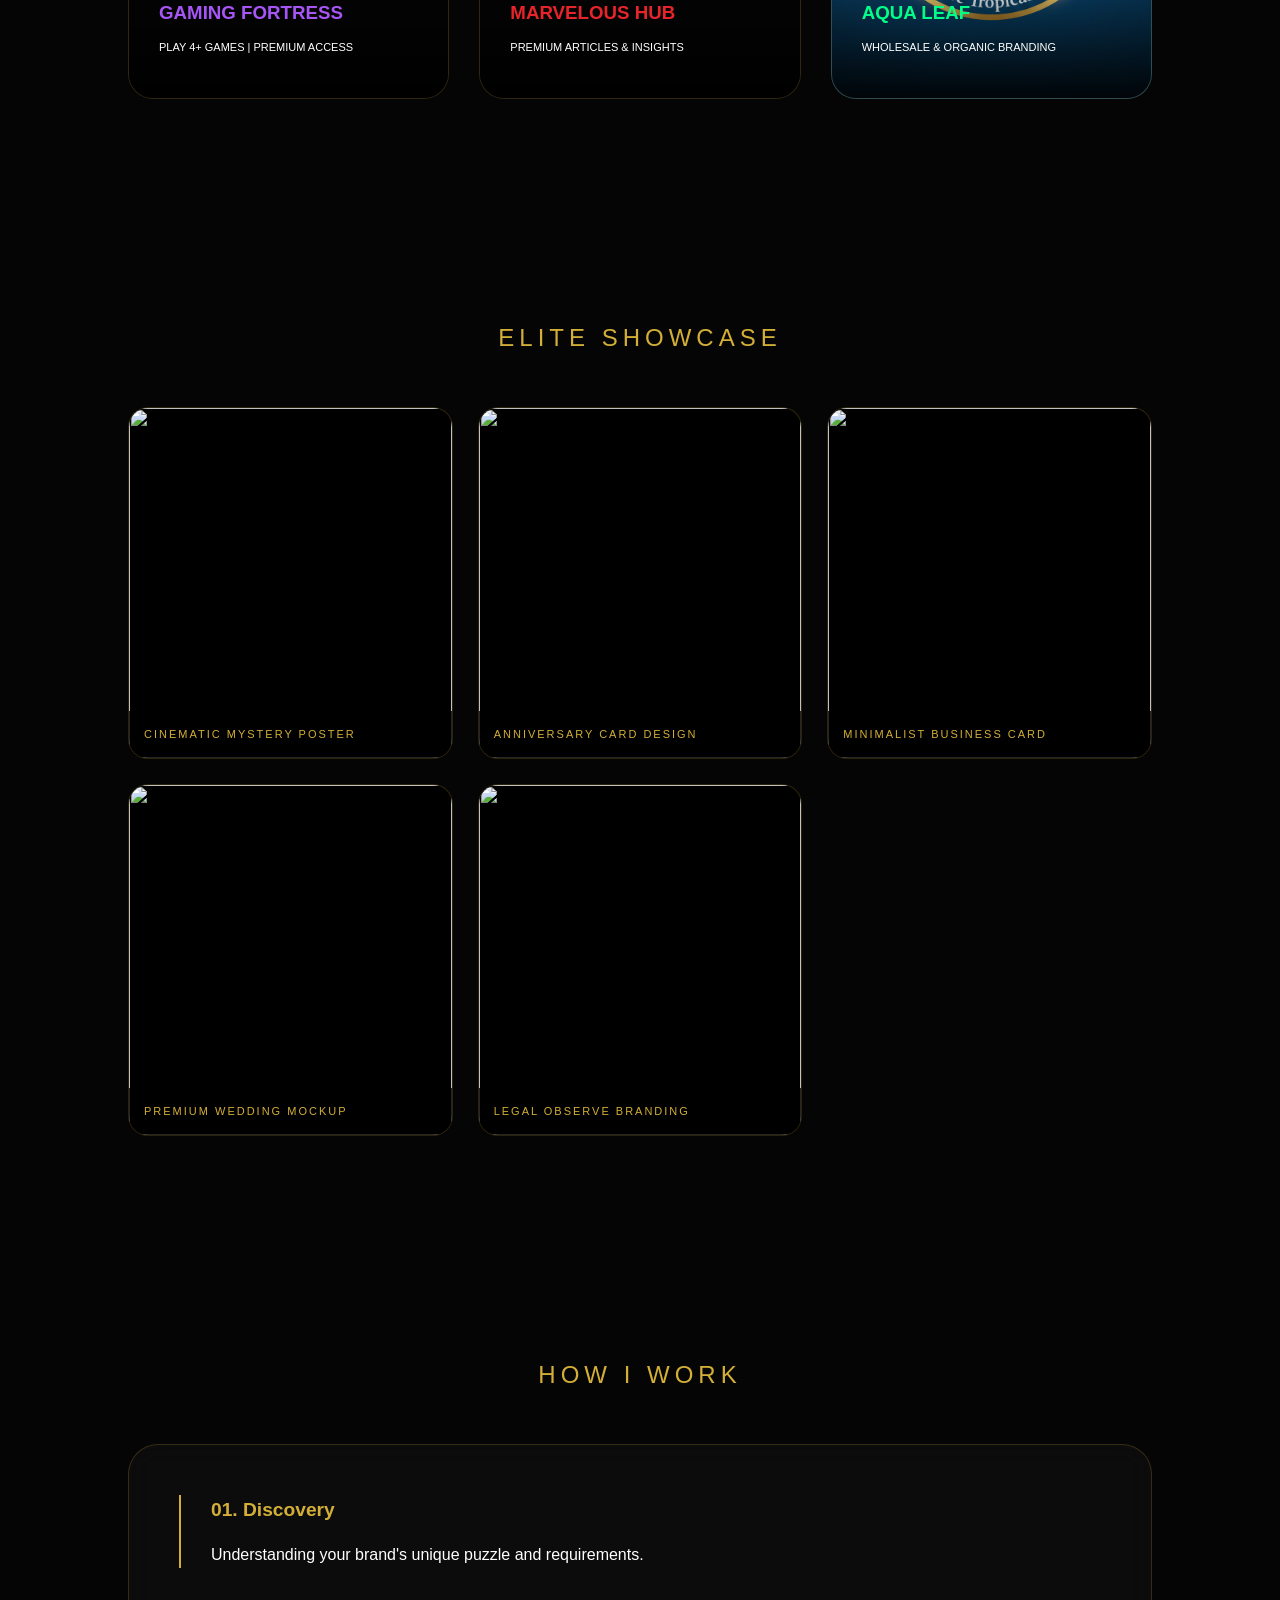
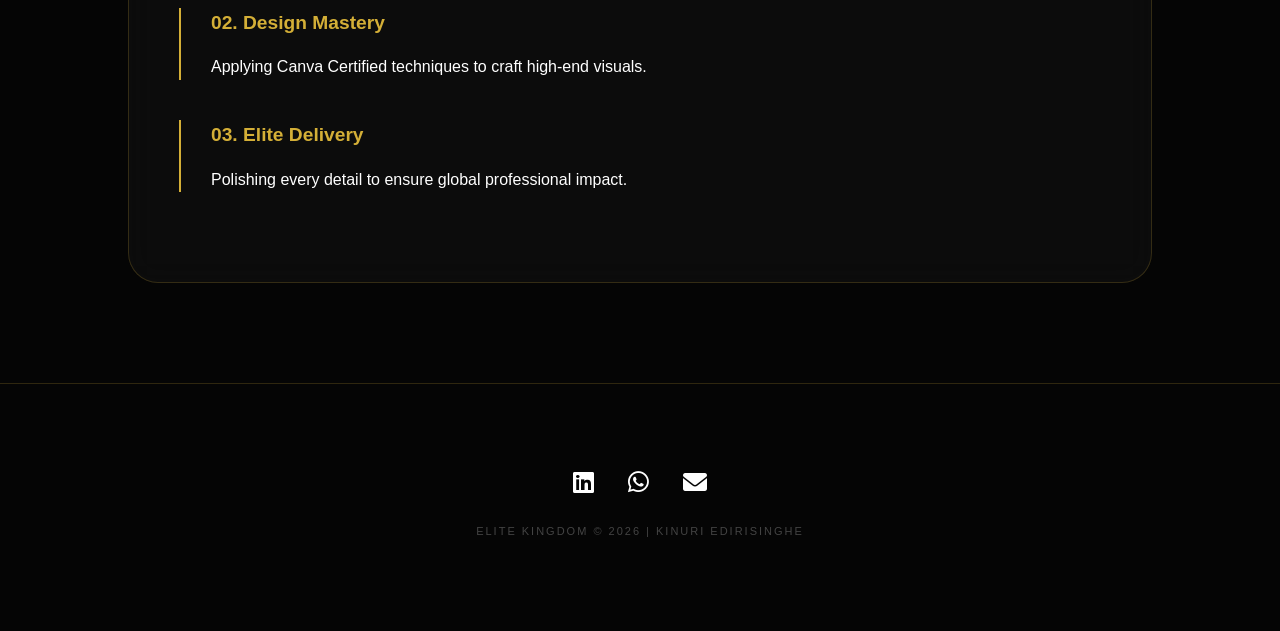
==== commit 05e92e23: "Update index.html" ====
--- a/index.html
+++ b/index.html
@@ -65,7 +65,7 @@
 
         /* SECTION STYLING */
         section { padding: 100px 10%; max-width: 1200px; margin: 0 auto; }
-        .section-title { color: var(--gold); letter-spacing: 5px; text-transform: uppercase; margin-bottom: 50px; font-weight: 300; }
+        .section-title { color: var(--gold); letter-spacing: 5px; text-transform: uppercase; margin-bottom: 50px; font-weight: 300; text-align: center; }
 
         .glass-box { 
             background: var(--glass); border: 1px solid var(--border); 
@@ -109,7 +109,7 @@
         .process-step h4 { color: var(--gold); margin: 0; font-size: 1.2rem; }
 
         footer { padding: 80px 20px; text-align: center; border-top: 1px solid var(--border); }
-        .social-links a { color: #fff; font-size: 24px; margin: 0 15px; transition: 0.3s; }
+        .social-links a { color: #fff; font-size: 24px; margin: 0 15px; transition: 0.3s; text-decoration: none; }
         .social-links a:hover { color: var(--gold); }
     </style>
 </head>
@@ -126,7 +126,7 @@
     <script type="text/javascript" src="//translate.google.com/translate_a/element.js?cb=googleTranslateElementInit"></script>
 
     <div class="magic-toolbar">
-        <div class="tool-icon" title="AI Guide" onclick="alert('Elite AI: Your kingdom awaits. Explore the hubs below.')"><i class="fas fa-robot"></i></div>
+        <div class="tool-icon" title="AI Assistant" onclick="openAI()"><i class="fas fa-robot"></i></div>
         <div class="tool-icon" title="Hire Me" onclick="window.open('https://wa.me/94774799172')"><i class="fas fa-briefcase"></i></div>
     </div>
 
@@ -143,7 +143,7 @@
         </div>
         <h1 class="main-title">ELITE KINGDOM</h1>
         <div class="hero-tagline">ALL-IN-ONE SERVICE</div>
-        <p style="color: #888; letter-spacing: 2px;">Master of All Projects | Canva Certified Designer</p>
+        <p style="margin-top: 20px; color: #888; letter-spacing: 2px;">Master of All Projects | Canva Certified Designer</p>
         <div class="btn-container">
             <a href="https://canva.link/xawfs47c04lmskd" target="_blank" class="luxury-btn filled">Portfolio</a>
             <a href="https://wa.me/94774799172" class="luxury-btn">Contact Me</a>
@@ -154,7 +154,7 @@
         <div class="glass-box">
             <h2 class="section-title" style="margin-top:0;">Founder's Note</h2>
             <p style="font-size: 1.1rem; font-style: italic; color: #ccc; text-align: center;">
-                "I am Kinuri Edirisinghe, a 14-year-old designer dedicated to merging cinematic mystery with luxury branding. My mission is to solve complex design puzzles and create visual legacies."
+                "I am Kinuri Edirisinghe, a 14-year-old designer dedicated to merging cinematic mystery with luxury branding. My mission is to solve complex design puzzles and create visual legacies that stand out globally."
             </p>
         </div>
     </section>
@@ -171,13 +171,13 @@
             <div class="hub-card" style="background-image: url('https://i.ibb.co/20DbJzpn/Screenshot-2026-05-12-163843.png');" onclick="openMarvel()">
                 <div class="hub-overlay">
                     <h3 style="color:var(--marvel); margin:0;">MARVELOUS HUB</h3>
-                    <p style="font-size: 11px;">PREMIUM ARTICLES & CINEMATIC INSIGHTS</p>
+                    <p style="font-size: 11px;">PREMIUM ARTICLES & INSIGHTS</p>
                 </div>
             </div>
             <div class="hub-card" style="background-image: url('Gemini_Generated_Image_zc8ozgzc8ozgzc8o.png');" onclick="openAqua()">
                 <div class="hub-overlay">
                     <h3 style="color:var(--aqua); margin:0;">AQUA LEAF</h3>
-                    <p style="font-size: 11px;">SUSTAINABLE LUXURY & ORGANIC BRANDING</p>
+                    <p style="font-size: 11px;">WHOLESALE & ORGANIC BRANDING</p>
                 </div>
             </div>
         </div>
@@ -186,112 +186,112 @@
     <section class="reveal">
         <h2 class="section-title">Elite Showcase</h2>
         <div class="showcase-grid">
-            <div class="showcase-item">
-                <img src="https://i.ibb.co/PH91yF9/Screenshot-2026-05-12-163240.png" alt="Poster">
-                <div class="showcase-tag">CINEMATIC MYSTERY POSTER</div>
-            </div>
-            <div class="showcase-item">
-                <img src="https://i.ibb.co/W4jV0StW/Screenshot-2026-05-12-163441.png" alt="Card">
-                <div class="showcase-tag">ANNIVERSARY CARD DESIGN</div>
-            </div>
-            <div class="showcase-item">
-                <img src="https://i.ibb.co/HDLmFQVc/Screenshot-2026-05-12-163515.png" alt="Business">
-                <div class="showcase-tag">MINIMALIST BUSINESS CARD</div>
-            </div>
-            <div class="showcase-item">
-                <img src="https://i.ibb.co/B2Hm3Lwb/Screenshot-2026-05-12-163757.png" alt="Wedding">
-                <div class="showcase-tag">PREMIUM WEDDING MOCKUP</div>
-            </div>
-            <div class="showcase-item">
-                <img src="https://i.ibb.co/20DbJzpn/Screenshot-2026-05-12-163843.png" alt="Branding">
-                <div class="showcase-tag">LEGAL OBSERVE BRANDING</div>
-            </div>
+            <div class="showcase-item"><img src="https://i.ibb.co/PH91yF9/Screenshot-2026-05-12-163240.png"><div class="showcase-tag">CINEMATIC MYSTERY POSTER</div></div>
+            <div class="showcase-item"><img src="https://i.ibb.co/W4jV0StW/Screenshot-2026-05-12-163441.png"><div class="showcase-tag">ANNIVERSARY CARD DESIGN</div></div>
+            <div class="showcase-item"><img src="https://i.ibb.co/HDLmFQVc/Screenshot-2026-05-12-163515.png"><div class="showcase-tag">MINIMALIST BUSINESS CARD</div></div>
+            <div class="showcase-item"><img src="https://i.ibb.co/B2Hm3Lwb/Screenshot-2026-05-12-163757.png"><div class="showcase-tag">PREMIUM WEDDING MOCKUP</div></div>
+            <div class="showcase-item"><img src="https://i.ibb.co/20DbJzpn/Screenshot-2026-05-12-163843.png"><div class="showcase-tag">LEGAL OBSERVE BRANDING</div></div>
         </div>
     </section>
 
     <section class="reveal">
         <h2 class="section-title">How I Work</h2>
         <div class="glass-box">
-            <div class="process-step"><h4>01. Discovery</h4><p>Understanding your brand's unique puzzle.</p></div>
-            <div class="process-step"><h4>02. Design Mastery</h4><p>Applying Canva Certified techniques.</p></div>
-            <div class="process-step"><h4>03. Elite Delivery</h4><p>Polishing every detail for global attention.</p></div>
+            <div class="process-step"><h4>01. Discovery</h4><p>Understanding your brand's unique puzzle and requirements.</p></div>
+            <div class="process-step"><h4>02. Design Mastery</h4><p>Applying Canva Certified techniques to craft high-end visuals.</p></div>
+            <div class="process-step"><h4>03. Elite Delivery</h4><p>Polishing every detail to ensure global professional impact.</p></div>
         </div>
     </section>
 
     <footer>
         <div class="social-links">
-            <a href="#"><i class="fab fa-linkedin"></i></a>
-            <a href="https://wa.me/94774799172"><i class="fab fa-whatsapp"></i></a>
+            <a href="https://www.linkedin.com/in/kinuri-mahoshadhi-edirisinghe-9b4921405" target="_blank"><i class="fab fa-linkedin"></i></a>
+            <a href="https://wa.me/94774799172" target="_blank"><i class="fab fa-whatsapp"></i></a>
             <a href="mailto:kinuriedirisinghe@gmail.com"><i class="fas fa-envelope"></i></a>
         </div>
-        <p style="color: #444; font-size: 11px; letter-spacing: 2px;">ELITE KINGDOM © 2026 | KINURI EDIRISINGHE</p>
+        <p style="color: #444; font-size: 11px; letter-spacing: 2px; margin-top: 20px;">ELITE KINGDOM © 2026 | KINURI EDIRISINGHE</p>
     </footer>
 
     <script>
         function openHub() { document.getElementById('hub-display').style.display = 'flex'; }
-        function closeHub() { document.getElementById('hub-display').style.display = 'none'; }
-
-       // 1. GAMING FORTRESS - හරියටම වැඩ කරන Games
-        function openGaming() {
-            openHub();
-            document.getElementById('hub-content').innerHTML = `
-                <h2 style="color:var(--purple); text-align:center;">GAMING FORTRESS</h2>
-                <div style="text-align:left; margin-bottom:20px;">
-                    <p onclick="play('https://v6p9d9t4.ssl.hwcdn.net/html/1951/index.html')" style="cursor:pointer; padding:12px; border-bottom:1px solid #333; color:#fff;"><i class="fas fa-ghost"></i> 1. Pacman Classic (Play Now)</p>
-                    <p onclick="play('https://play2048.co/')" style="cursor:pointer; padding:12px; border-bottom:1px solid #333; color:#fff;"><i class="fas fa-puzzle-piece"></i> 2. 2048 Elite (Play Now)</p>
-                    <p onclick="play('https://hextris.io/')" style="cursor:pointer; padding:12px; border-bottom:1px solid #333; color:#fff;"><i class="fas fa-shapes"></i> 3. Hextris Puzzle (Play Now)</p>
-                    <p onclick="window.open('https://wa.me/94774799172?text=I want to unlock Premium Granny Remake')" style="cursor:pointer; padding:12px; color:var(--gold); font-weight:bold;"><i class="fas fa-lock"></i> 4. Granny Remake (Unlock via WhatsApp)</p>
-                </div>
-                <div id="g-cont" style="display:none; margin-top:20px; position:relative; padding-bottom:56.25%; height:0; overflow:hidden;">
-                    <iframe id="g-frame" src="" style="position:absolute; top:0; left:0; width:100%; height:400px; border:2px solid var(--gold); border-radius:15px;" frameborder="0" allowfullscreen></iframe>
-                </div>
-            `;
-        }
-
-        // 2. AQUA LEAF - Wholesale & Contact
-        function openAqua() {
-            openHub();
-            document.getElementById('hub-content').innerHTML = `
-                <h2 style="color:var(--aqua); text-align:center;">AQUA LEAF</h2>
-                <div class="glass-box" style="text-align:center;">
-                    <h3 style="color:#fff;">Premium Wholesale Items</h3>
-                    <p style="color:#ccc;">We provide high-quality organic assets and bulk design resources for global brands.</p>
-                    <div style="margin-top:30px;">
-                        <a href="https://wa.me/94774799172?text=I am interested in Aqua Leaf Wholesale Items" target="_blank" class="luxury-btn filled">
-                            <i class="fab fa-whatsapp"></i> CONTACT FOR WHOLESALE
-                        </a>
-                    </div>
-                </div>
-            `;
-        }
-
-        // 3. AI SERVICE - පෙනුම වැඩි දියුණු කළ AI එක
-        function openAI() {
-            openHub();
-            document.getElementById('hub-content').innerHTML = `
-                <h2 style="color:var(--gold); text-align:center;">ELITE AI ASSISTANT</h2>
-                <div id="ai-chat-box" style="background:rgba(255,255,255,0.05); padding:20px; border-radius:20px; height:250px; overflow-y:auto; text-align:left; border:1px solid var(--border); margin-bottom:15px;">
-                    <p style="color:var(--gold);"><b>AI Guide:</b> Greetings! I am the Elite Kingdom Assistant. How can I help you with your design journey today?</p>
-                </div>
-                <div style="display:flex; gap:10px;">
-                    <input type="text" id="ai-input" placeholder="Ask me something..." style="flex:1; padding:12px; border-radius:30px; border:1px solid var(--gold); background:none; color:#fff;">
-                    <button onclick="aiRespond()" class="luxury-btn" style="padding:10px 20px;">Send</button>
-                </div>
-            `;
-        }
-
-        function aiRespond() {
-            const input = document.getElementById('ai-input').value;
-            const chatBox = document.getElementById('ai-chat-box');
-            if(input.trim() !== "") {
-                chatBox.innerHTML += `<p style="color:#fff; text-align:right;"><b>You:</b> ${input}</p>`;
-                setTimeout(() => {
-                    chatBox.innerHTML += `<p style="color:var(--gold);"><b>AI Guide:</b> That's a great question! For specific requests, I recommend contacting the founder, Kinuri, directly via WhatsApp for a personalized elite experience.</p>`;
-                    chatBox.scrollTop = chatBox.scrollHeight;
-                }, 1000);
-                document.getElementById('ai-input').value = "";
-            }
-        } 
+        function closeHub() { 
+            document.getElementById('hub-display').style.display = 'none'; 
+            document.getElementById('hub-content').innerHTML = '';
+        }
+
+        function openGaming() {
+            openHub();
+            document.getElementById('hub-content').innerHTML = `
+                <h2 style="color:var(--purple); text-align:center;">GAMING FORTRESS</h2>
+                <div style="text-align:left; margin-bottom:20px;">
+                    <p onclick="play('https://v6p9d9t4.ssl.hwcdn.net/html/1951/index.html')" style="cursor:pointer; padding:12px; border-bottom:1px solid #333; color:#fff;"><i class="fas fa-ghost"></i> 1. Pacman Classic (Play Now)</p>
+                    <p onclick="play('https://play2048.co/')" style="cursor:pointer; padding:12px; border-bottom:1px solid #333; color:#fff;"><i class="fas fa-puzzle-piece"></i> 2. 2048 Elite (Play Now)</p>
+                    <p onclick="play('https://hextris.io/')" style="cursor:pointer; padding:12px; border-bottom:1px solid #333; color:#fff;"><i class="fas fa-shapes"></i> 3. Hextris Puzzle (Play Now)</p>
+                    <p onclick="window.open('https://wa.me/94774799172?text=I want to unlock Premium Granny Remake')" style="cursor:pointer; padding:12px; color:var(--gold); font-weight:bold;"><i class="fas fa-lock"></i> 4. Granny Remake (Unlock via WhatsApp)</p>
+                </div>
+                <div id="g-cont" style="display:none; margin-top:20px;">
+                    <iframe id="g-frame" src="" style="width:100%; height:400px; border:2px solid var(--gold); border-radius:15px;" frameborder="0" allowfullscreen></iframe>
+                </div>
+            `;
+        }
+
+        function openMarvel() {
+            openHub();
+            document.getElementById('hub-content').innerHTML = `
+                <h2 style="color:var(--marvel); text-align:center;">MARVELOUS ARTICLES</h2>
+                <div style="text-align:left; color:#ccc;">
+                    <h4 style="color:#fff;">1. The Cinematic Edge in Branding</h4>
+                    <p>Why modern brands move towards dark, mysterious aesthetics to build luxury appeal. Learn how Elite designs create curiosity and high value.</p>
+                    <hr style="border:0; border-top:1px solid #333; margin:15px 0;">
+                    <h4 style="color:#fff;">2. Visual Psychology: 2026 Trends</h4>
+                    <p>Understanding how shapes and gold accents influence high-ticket client decisions. The science behind Elite Kingdom's professional design philosophy.</p>
+                </div>
+            `;
+        }
+
+        function openAqua() {
+            openHub();
+            document.getElementById('hub-content').innerHTML = `
+                <h2 style="color:var(--aqua); text-align:center;">AQUA LEAF</h2>
+                <div class="glass-box" style="text-align:center; padding:20px;">
+                    <h3 style="color:#fff;">Premium Wholesale Items</h3>
+                    <p style="color:#ccc;">High-quality organic assets and bulk design resources for global brands. Sustainable luxury starts here.</p>
+                    <div style="margin-top:30px;">
+                        <a href="https://wa.me/94774799172?text=I am interested in Aqua Leaf Wholesale Items" target="_blank" class="luxury-btn filled" style="text-decoration:none; display:inline-block; color:#000;">
+                            <i class="fab fa-whatsapp"></i> CONTACT FOR WHOLESALE
+                        </a>
+                    </div>
+                </div>
+            `;
+        }
+
+        function openAI() {
+            openHub();
+            document.getElementById('hub-content').innerHTML = `
+                <h2 style="color:var(--gold); text-align:center;">ELITE AI ASSISTANT</h2>
+                <div id="ai-chat-box" style="background:rgba(255,255,255,0.05); padding:20px; border-radius:20px; height:250px; overflow-y:auto; text-align:left; border:1px solid var(--border); margin-bottom:15px;">
+                    <p style="color:var(--gold);"><b>AI Guide:</b> Greetings! How can I assist with your design journey today?</p>
+                </div>
+                <div style="display:flex; gap:10px;">
+                    <input type="text" id="ai-input" placeholder="Ask me something..." style="flex:1; padding:12px; border-radius:30px; border:1px solid var(--gold); background:none; color:#fff;">
+                    <button onclick="aiRespond()" class="luxury-btn" style="padding:10px 20px; border:1px solid var(--gold); background:none; color:var(--gold); border-radius:30px; cursor:pointer;">Send</button>
+                </div>
+            `;
+        }
+
+        function aiRespond() {
+            const input = document.getElementById('ai-input').value;
+            const chatBox = document.getElementById('ai-chat-box');
+            if(input.trim() !== "") {
+                chatBox.innerHTML += `<p style="color:#fff; text-align:right;"><b>You:</b> ${input}</p>`;
+                setTimeout(() => {
+                    chatBox.innerHTML += `<p style="color:var(--gold);"><b>AI Guide:</b> Interesting! For specific projects or quotes, I suggest contacting Kinuri directly via WhatsApp for an elite consultation.</p>`;
+                    chatBox.scrollTop = chatBox.scrollHeight;
+                }, 800);
+                document.getElementById('ai-input').value = "";
+            }
+        }
+
         function play(url) {
             document.getElementById('g-cont').style.display = 'block';
             document.getElementById('g-frame').src = url;
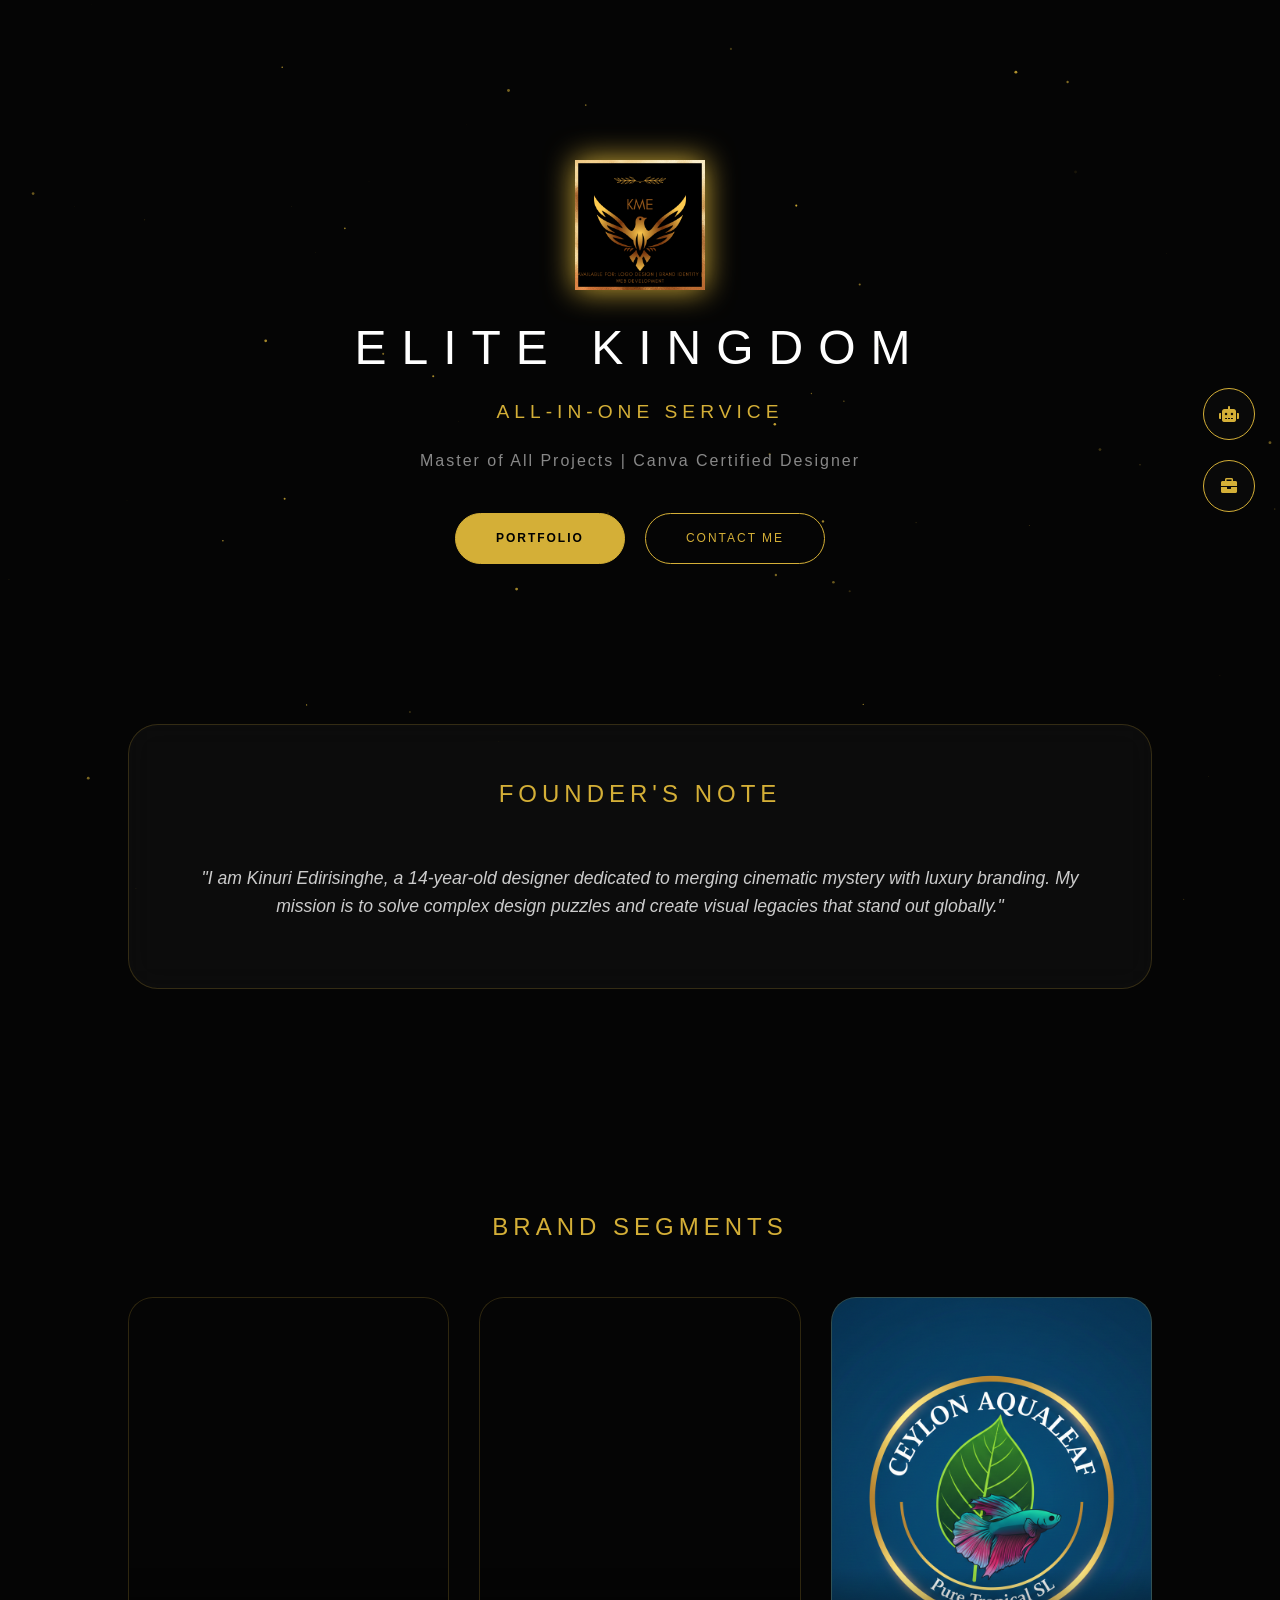
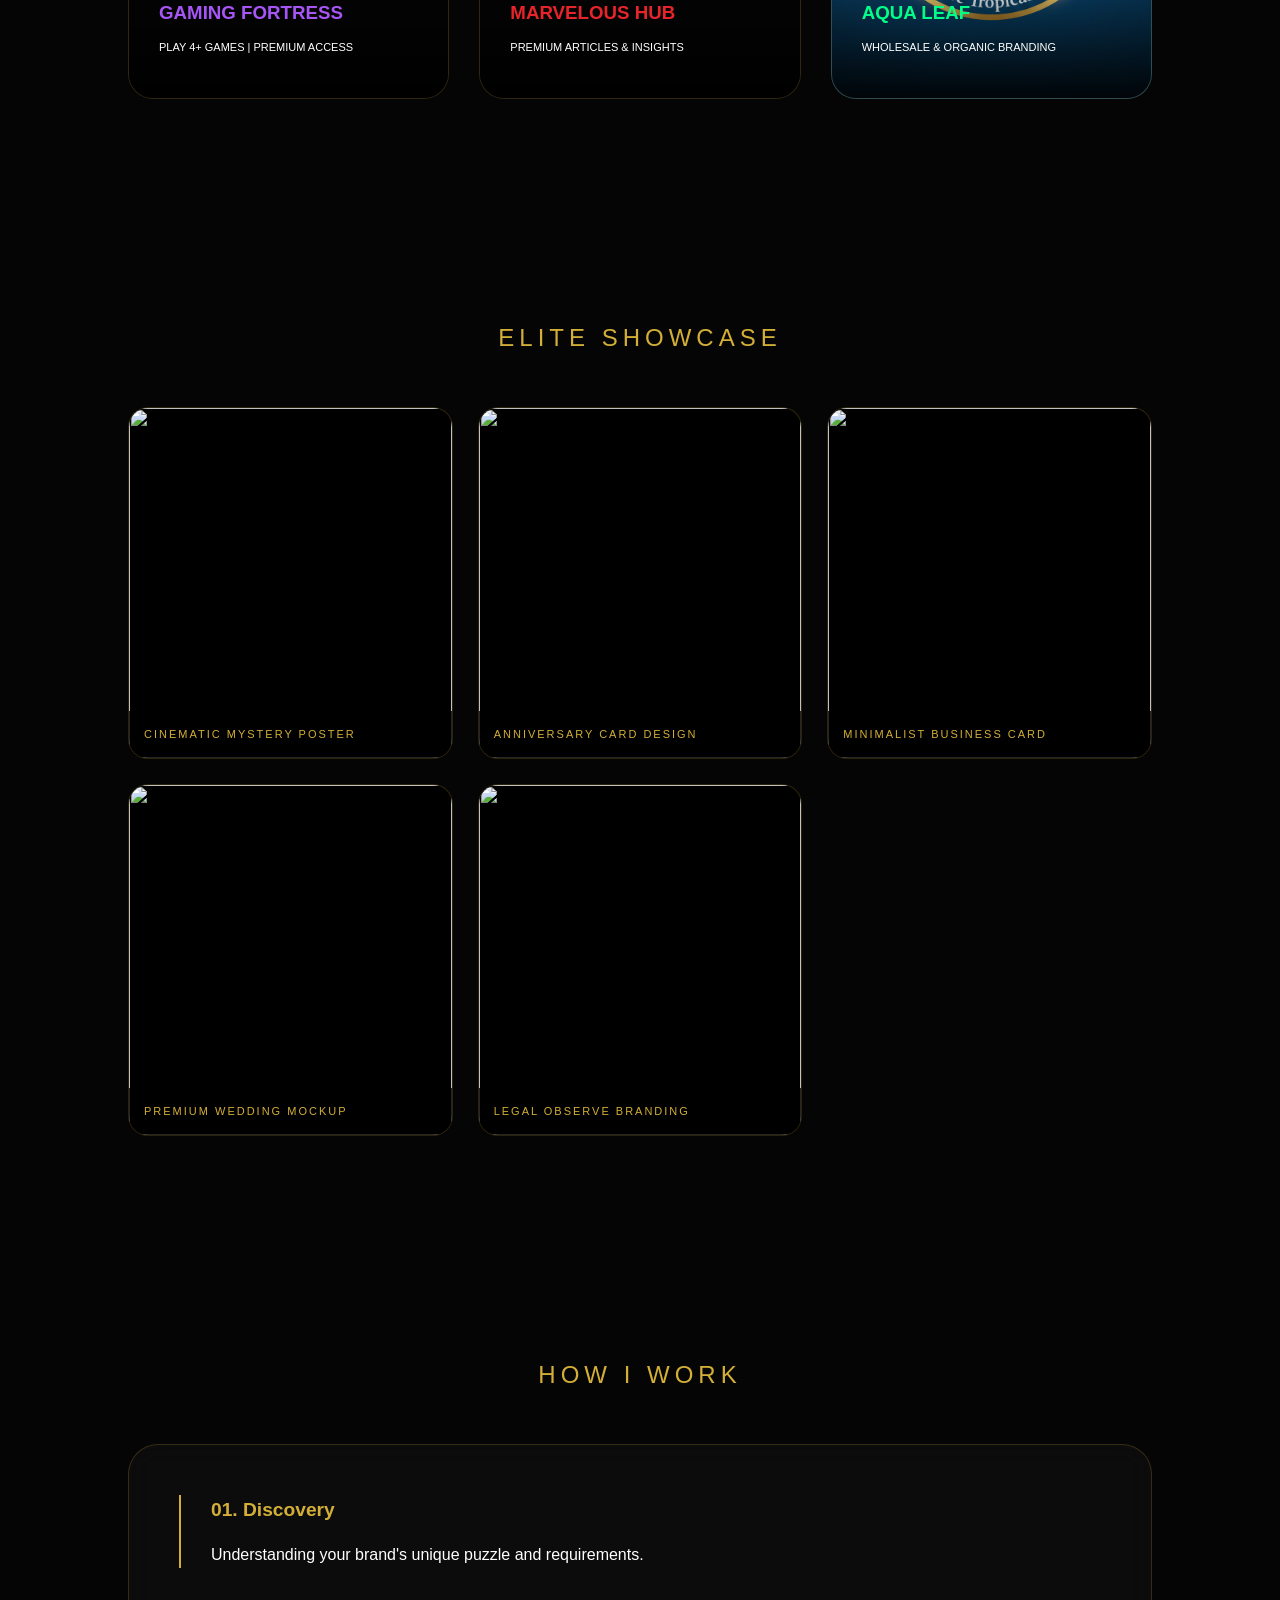
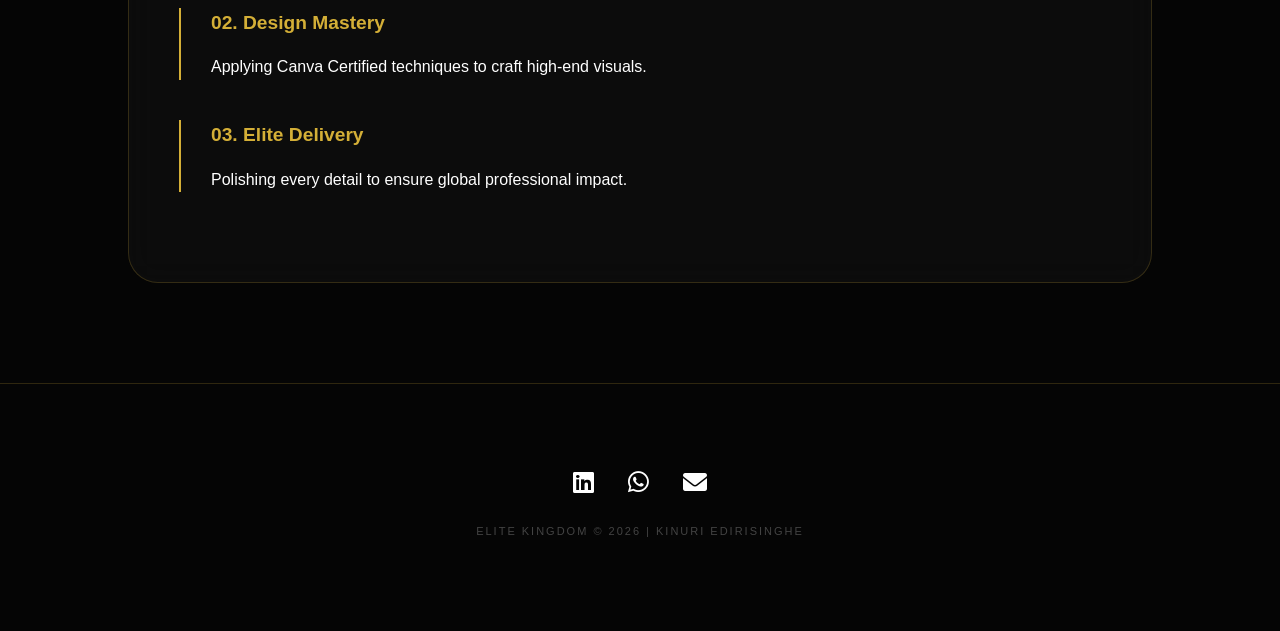
==== commit 764e0648: "Update index.html" ====
--- a/index.html
+++ b/index.html
@@ -205,9 +205,9 @@
 
     <footer>
         <div class="social-links">
-            <a href="https://www.linkedin.com/in/kinuri-mahoshadhi-edirisinghe-9b4921405" target="_blank"><i class="fab fa-linkedin"></i></a>
+            <a href="www.linkedin.com/in/kinuri-mahoshadhi-edirisinghe-9b4921405" target="_blank"><i class="fab fa-linkedin"></i></a>
             <a href="https://wa.me/94774799172" target="_blank"><i class="fab fa-whatsapp"></i></a>
-            <a href="mailto:kinuriedirisinghe@gmail.com"><i class="fas fa-envelope"></i></a>
+            <a href="gmail:edirisinghekinurimahoshadhi@gmail.com"><i class="fas fa-envelope"></i></a>
         </div>
         <p style="color: #444; font-size: 11px; letter-spacing: 2px; margin-top: 20px;">ELITE KINGDOM © 2026 | KINURI EDIRISINGHE</p>
     </footer>
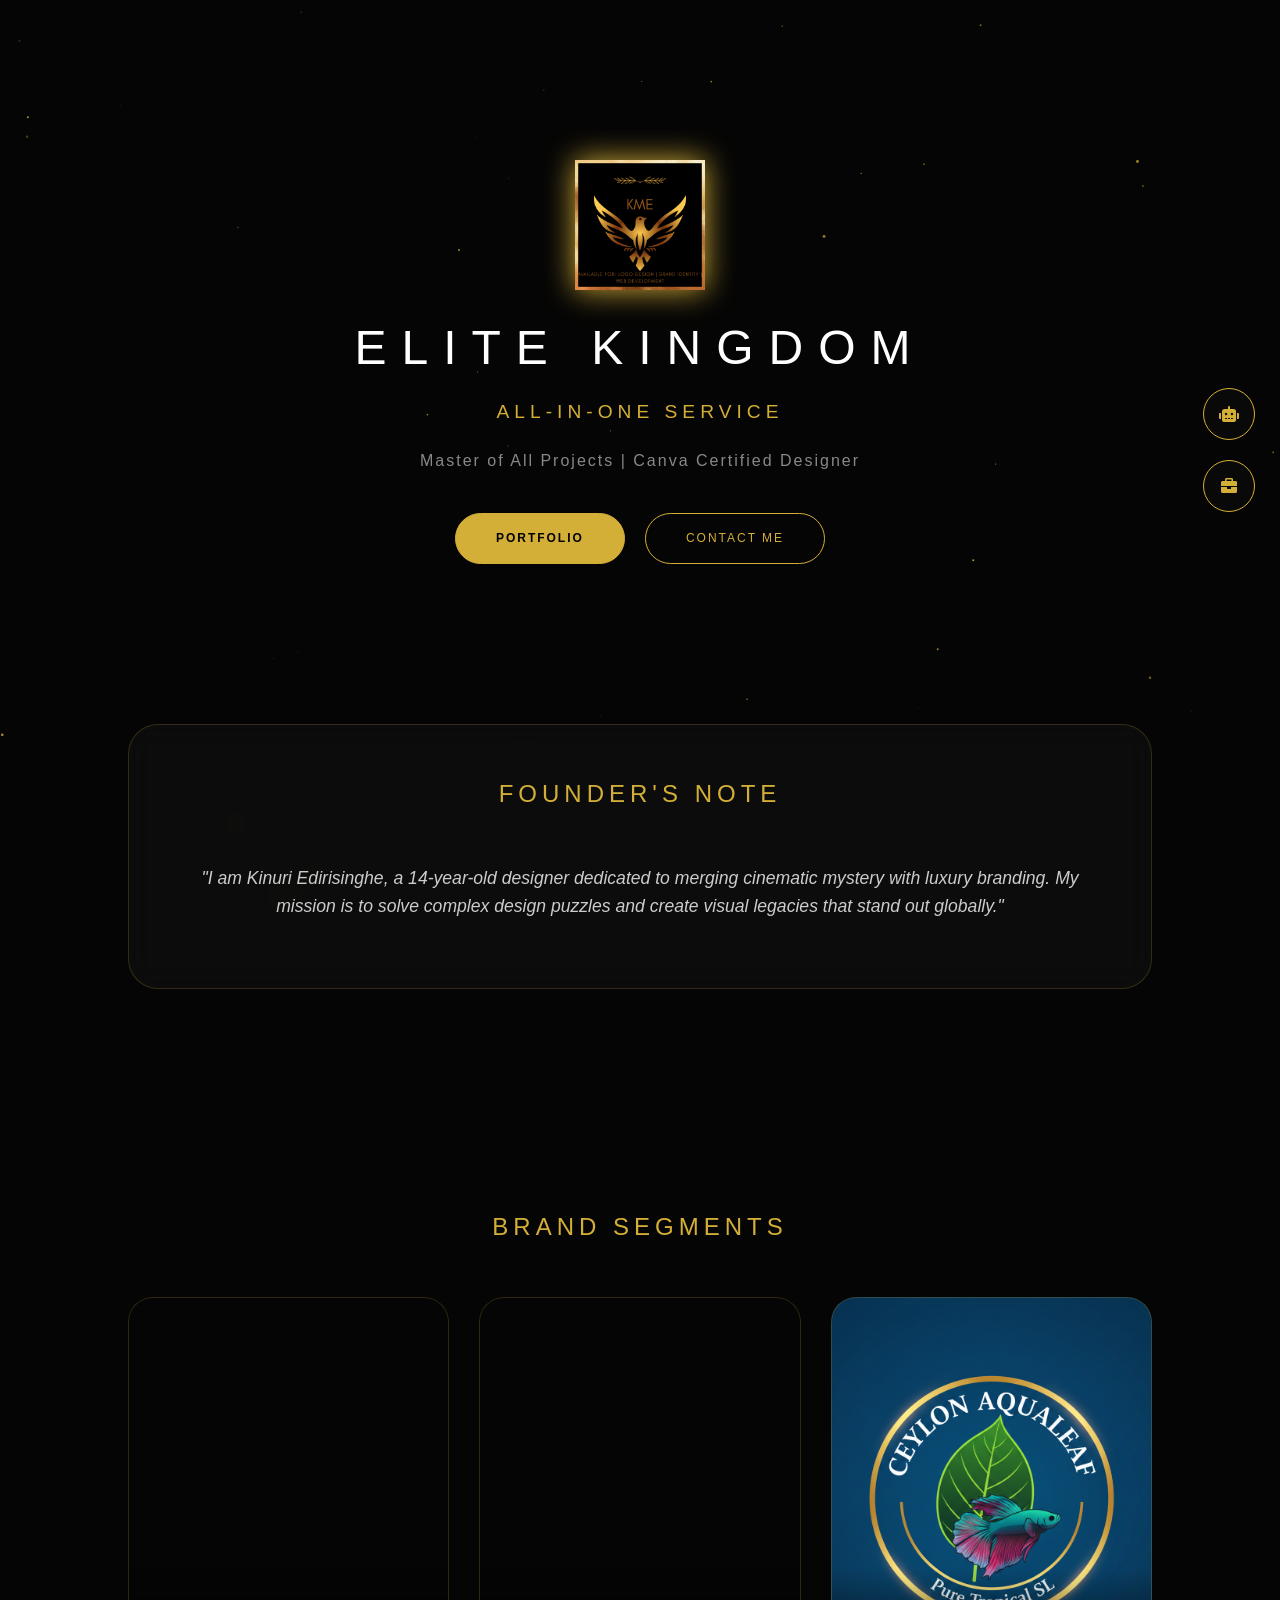
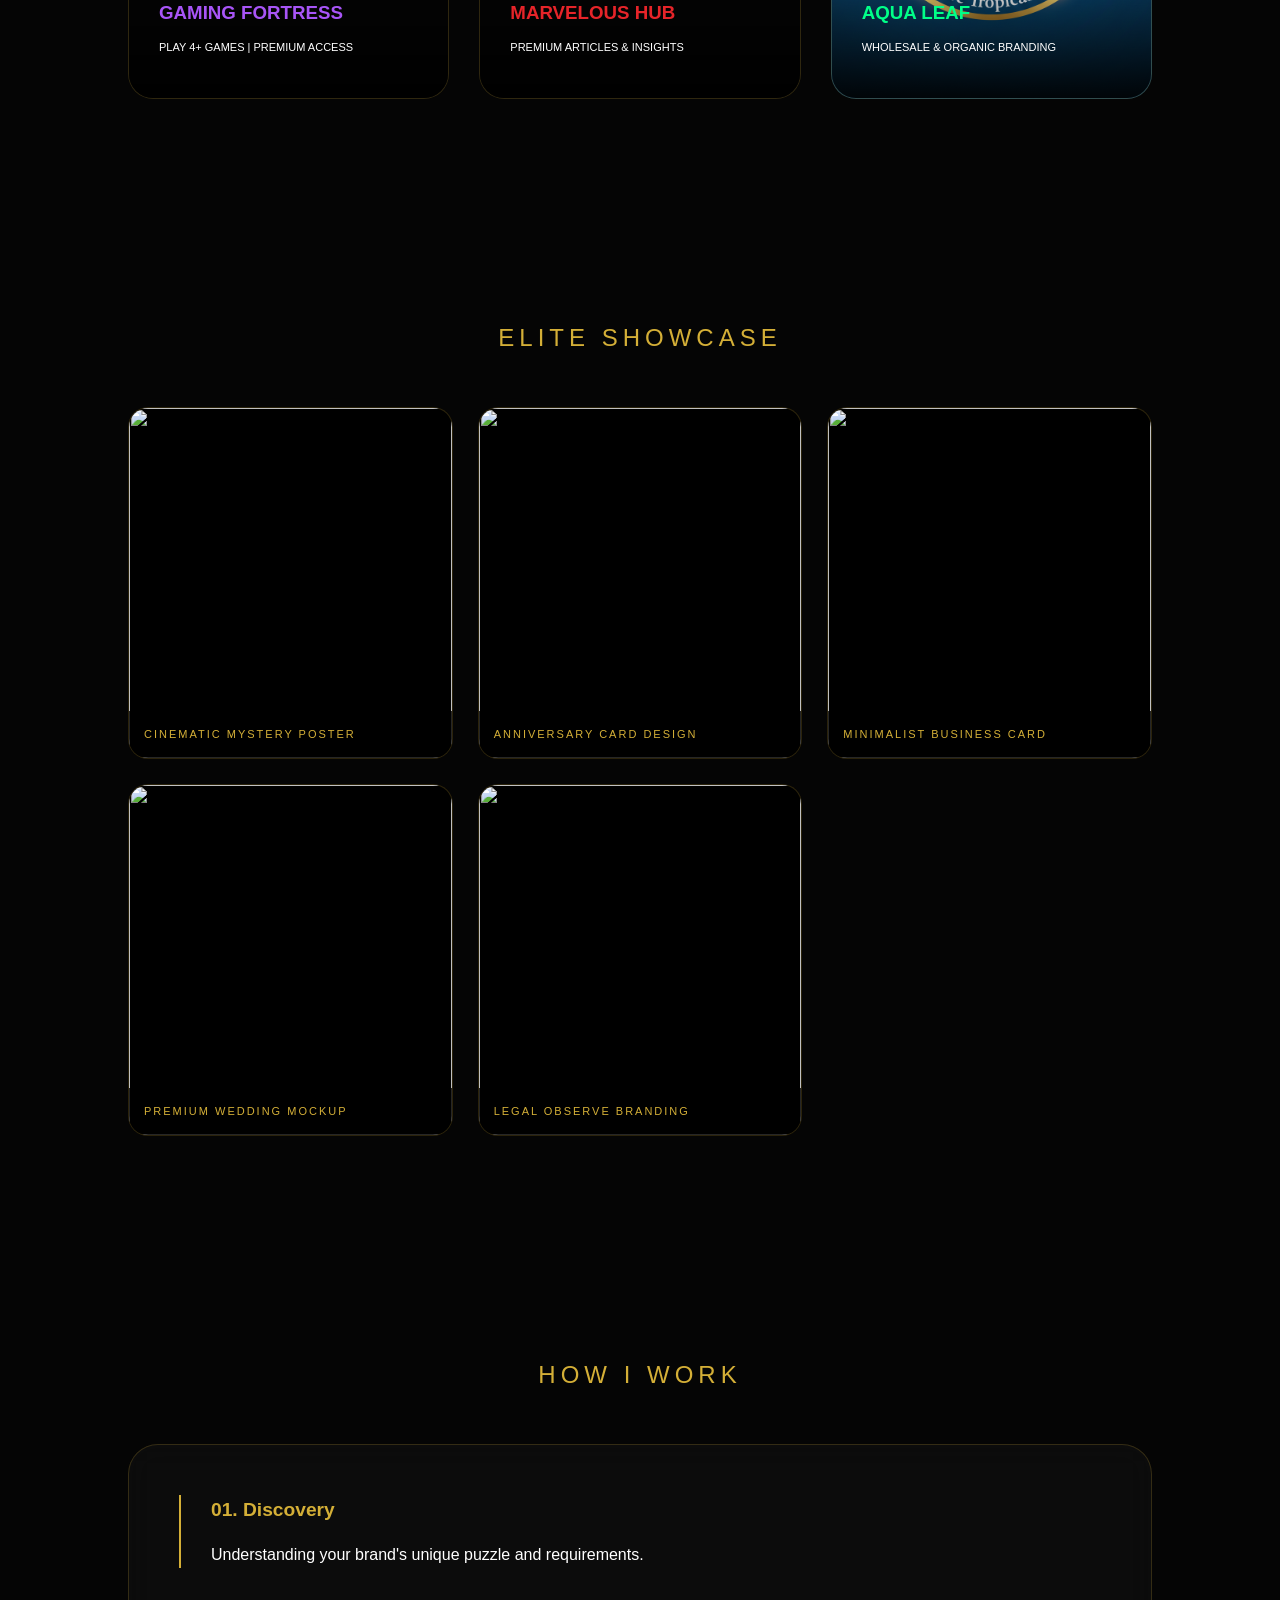
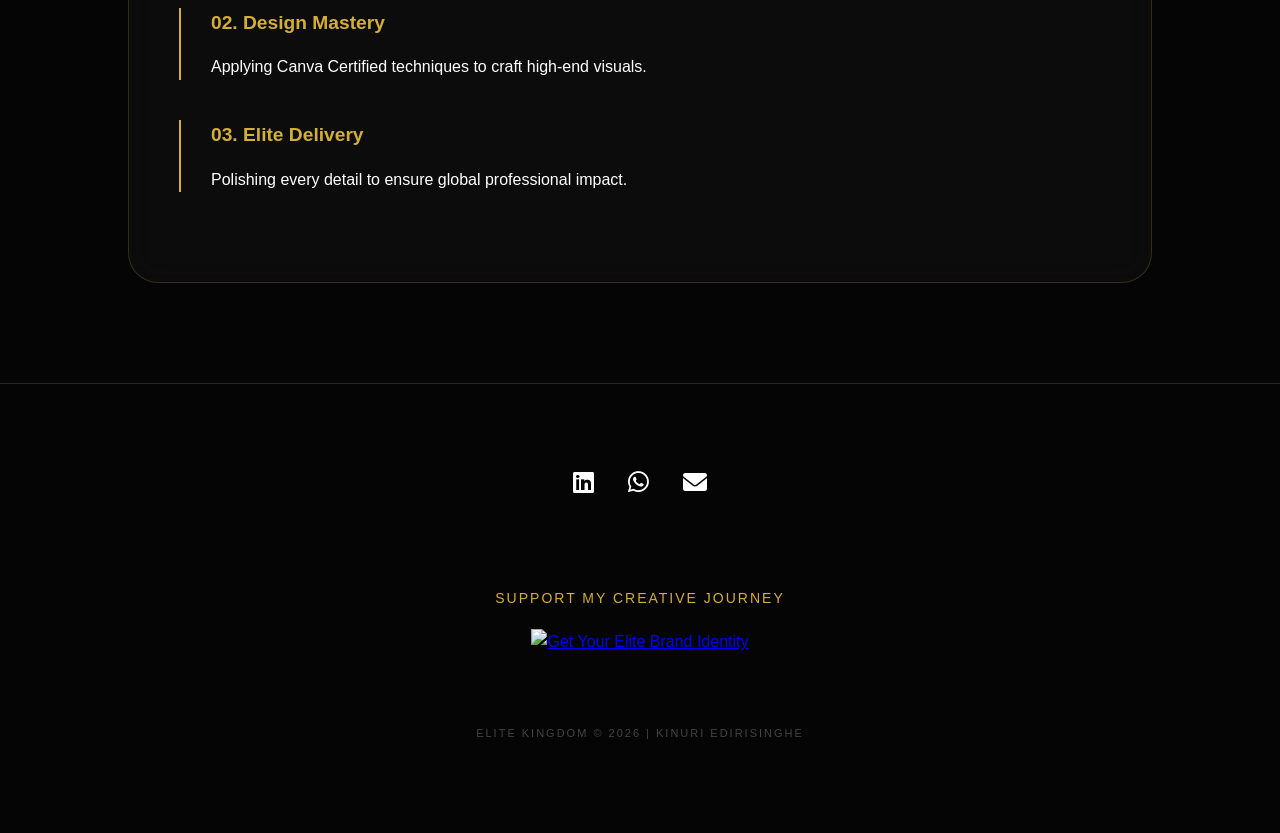
==== commit d02d13df: "Update index.html" ====
--- a/index.html
+++ b/index.html
@@ -208,7 +208,13 @@
             <a href="www.linkedin.com/in/kinuri-mahoshadhi-edirisinghe-9b4921405" target="_blank"><i class="fab fa-linkedin"></i></a>
             <a href="https://wa.me/94774799172" target="_blank"><i class="fab fa-whatsapp"></i></a>
             <a href="gmail:edirisinghekinurimahoshadhi@gmail.com"><i class="fas fa-envelope"></i></a>
-        </div>
+             </div>
+        <div style="text-align: center; margin: 50px 0; padding: 20px;">
+    <p style="color: var(--gold); letter-spacing: 2px; font-size: 14px; margin-bottom: 20px; text-transform: uppercase;">Support My Creative Journey</p>
+    <a href="https://buymeacoffee.com/Kinuri/e/538167" target="_blank" style="display: inline-block;">
+        <img src="https://img.buymeacoffee.com/button-api/?text=Get Your Elite Brand Identity&emoji=💎&slug=Kinuri&button_colour=D4AF37&font_colour=000000&font_family=Poppins&outline_colour=000000&coffee_colour=FFDD00" alt="Get Your Elite Brand Identity">
+    </a>
+</div>
         <p style="color: #444; font-size: 11px; letter-spacing: 2px; margin-top: 20px;">ELITE KINGDOM © 2026 | KINURI EDIRISINGHE</p>
     </footer>
 
